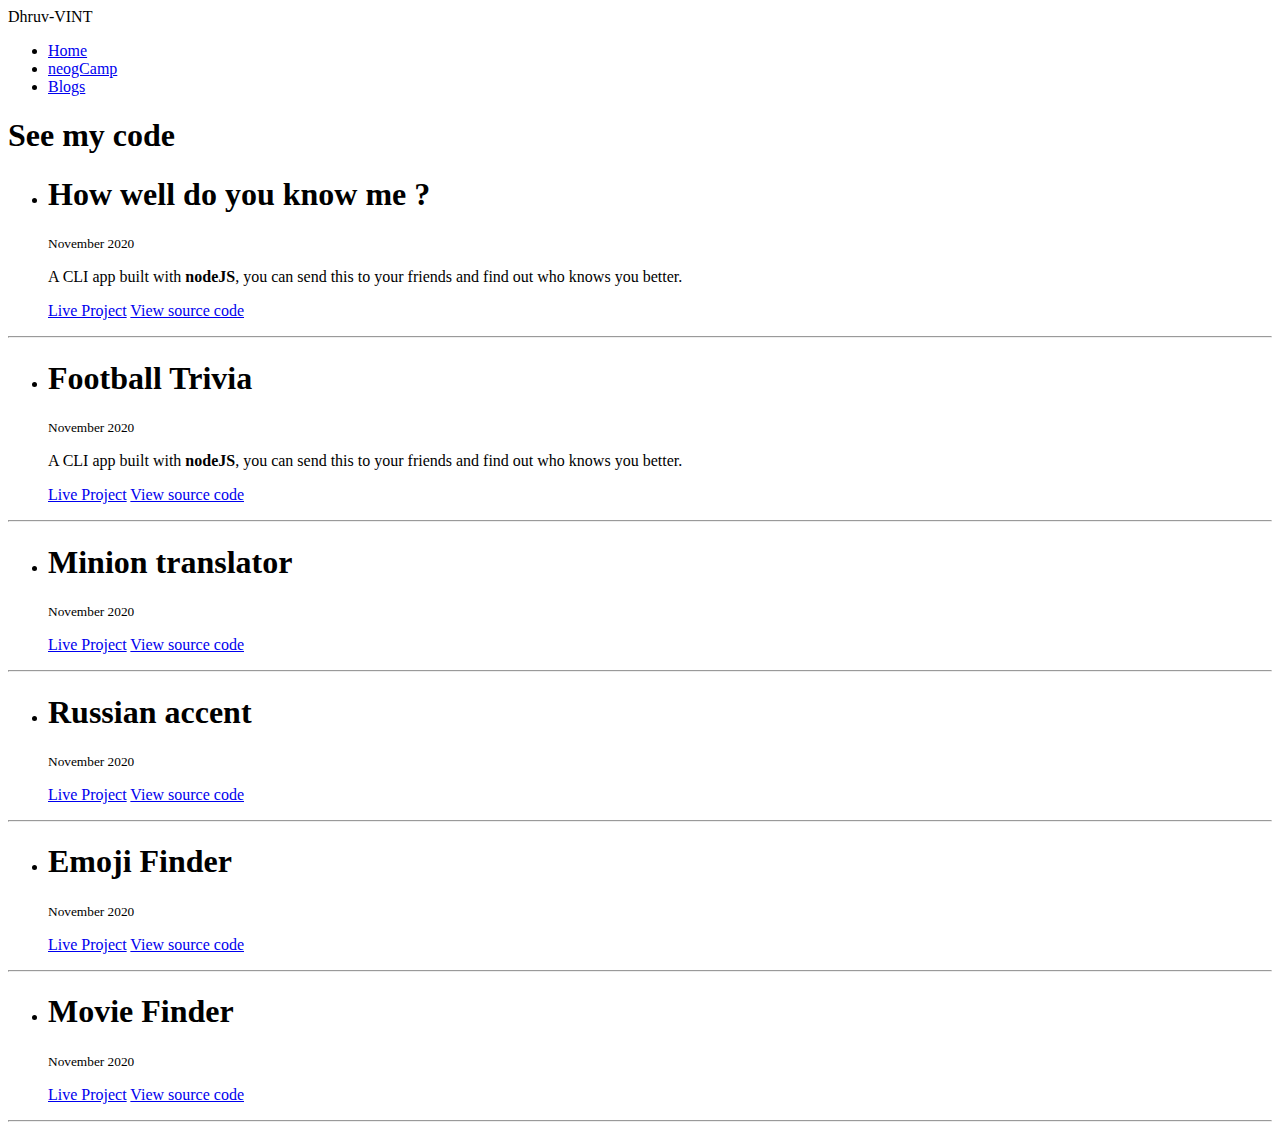
==== Projects.html @ 5ddebf6f "fix" ====
<!DOCTYPE html>
<html lang="en">
<head>
    <meta charset="UTF-8">
    <meta name="viewport" content="width=device-width, initial-scale=1.0">
    <title>Dhruv Rathore | Projects</title>
    <link href="styles.css" rel="stylesheet">

</head>
<body>
    <nav class = "navigation container">
        <div class = "nav-brand">Dhruv-VINT</div>
        <ul class = "list-non-bullet nav-pills">
            <li class = "list-item-inline">
                <a class = "link"href = "\">Home</a>
            </li>
            <li class = "list-item-inline">
                <a class = "link link-active"href = "Projects.html">neogCamp</a>
            </li>
            <li class = "list-item-inline">
                <a class = "link"href = "Blogs.html">Blogs</a>
            </li>
        </ul>
    </nav>

    <header class="hero">
        <h1 class="hero-heading">See my <span class="hero-highlight">code</span></h1>
    </header>

    <ul class="list-non-bullet"reversed>
        <li>
            <div class="container-center">
                <h1>How well do you know me ?</h1>
                <small>November 2020</small>
                <p>A CLI app built with <strong>nodeJS</strong>, you can send this to your friends and find out who knows you better.</p>

                <a class="First-link"href="https://repl.it/@DhruvVINT/Do-you-know-me-QUIZ#index.js">Live Project</a>
                <a class="Second-link"href="https://github.com/Dhruv-VINT/neogcamp/tree/main/Do%20you%20know%20me%20QUIZ">View source code</a>
            </div>
            

        </li>
    </ul>

    <hr>

    <ul class="list-non-bullet"reversed>
        <li>
            <div class="container-center">
                <h1>Football Trivia</h1>
                <small>November 2020</small>
                <p>A CLI app built with <strong>nodeJS</strong>, you can send this to your friends and find out who knows you better.</p>

                <a class="First-link"href="https://repl.it/@DhruvVINT/Football-Trivia#index.js">Live Project</a>
                <a class="Second-link"href="https://github.com/Dhruv-VINT/neogcamp/tree/main/Football%20Trivia">View source code</a>
            </div>
            

        </li>
    </ul>

    <hr>

    <ul class="list-non-bullet"reversed>
        <li>
            <div class="container-center">
                <h1>Minion translator</h1>
                <small>November 2020</small>
                <p><strong></strong></p>
                <a class="First-link"href="https://minion-translator-neogcamp.netlify.app/">Live Project</a>
                <a class="Second-link"href="https://github.com/Dhruv-VINT/Minion-translator">View source code</a>
            </div>
            

        </li>
    </ul>

    <hr>

    <ul class="list-non-bullet"reversed>
        <li>
            <div class="container-center">
                <h1>Russian accent</h1>
                <small>November 2020</small>
                <p><strong></strong></p>
                <a class="First-link"href="https://russian-accent.netlify.app/">Live Project</a>
                <a class="Second-link"href="https://github.com/Dhruv-VINT/Russian-accent">View source code</a>
            </div>
            

        </li>
    </ul>

    <hr>

    <ul class="list-non-bullet"reversed>
        <li>
            <div class="container-center">
                <h1>Emoji Finder</h1>
                <small>November 2020</small>
                <p><strong></strong></p>
                <a class="First-link"href="https://mefew.csb.app/">Live Project</a>
                <a class="Second-link"href="https://github.com/Dhruv-VINT/neogcamp/tree/main/React%20App/Emoji%20app">View source code</a>
            </div>
            

        </li>
    </ul>

    <hr>

    <ul class="list-non-bullet"reversed>
        <li>
            <div class="container-center">
                <h1>Movie Finder</h1>
                <small>November 2020</small>
                <p><strong></strong></p>
                <a class="First-link"href="https://l6osy.csb.app">Live Project</a>
                <a class="Second-link"href="https://github.com/Dhruv-VINT/neogcamp/tree/main/React%20App/Movie%20app">View source code</a>
            </div>
            

        </li>
    </ul>

    <hr>

    
</body>
</html>
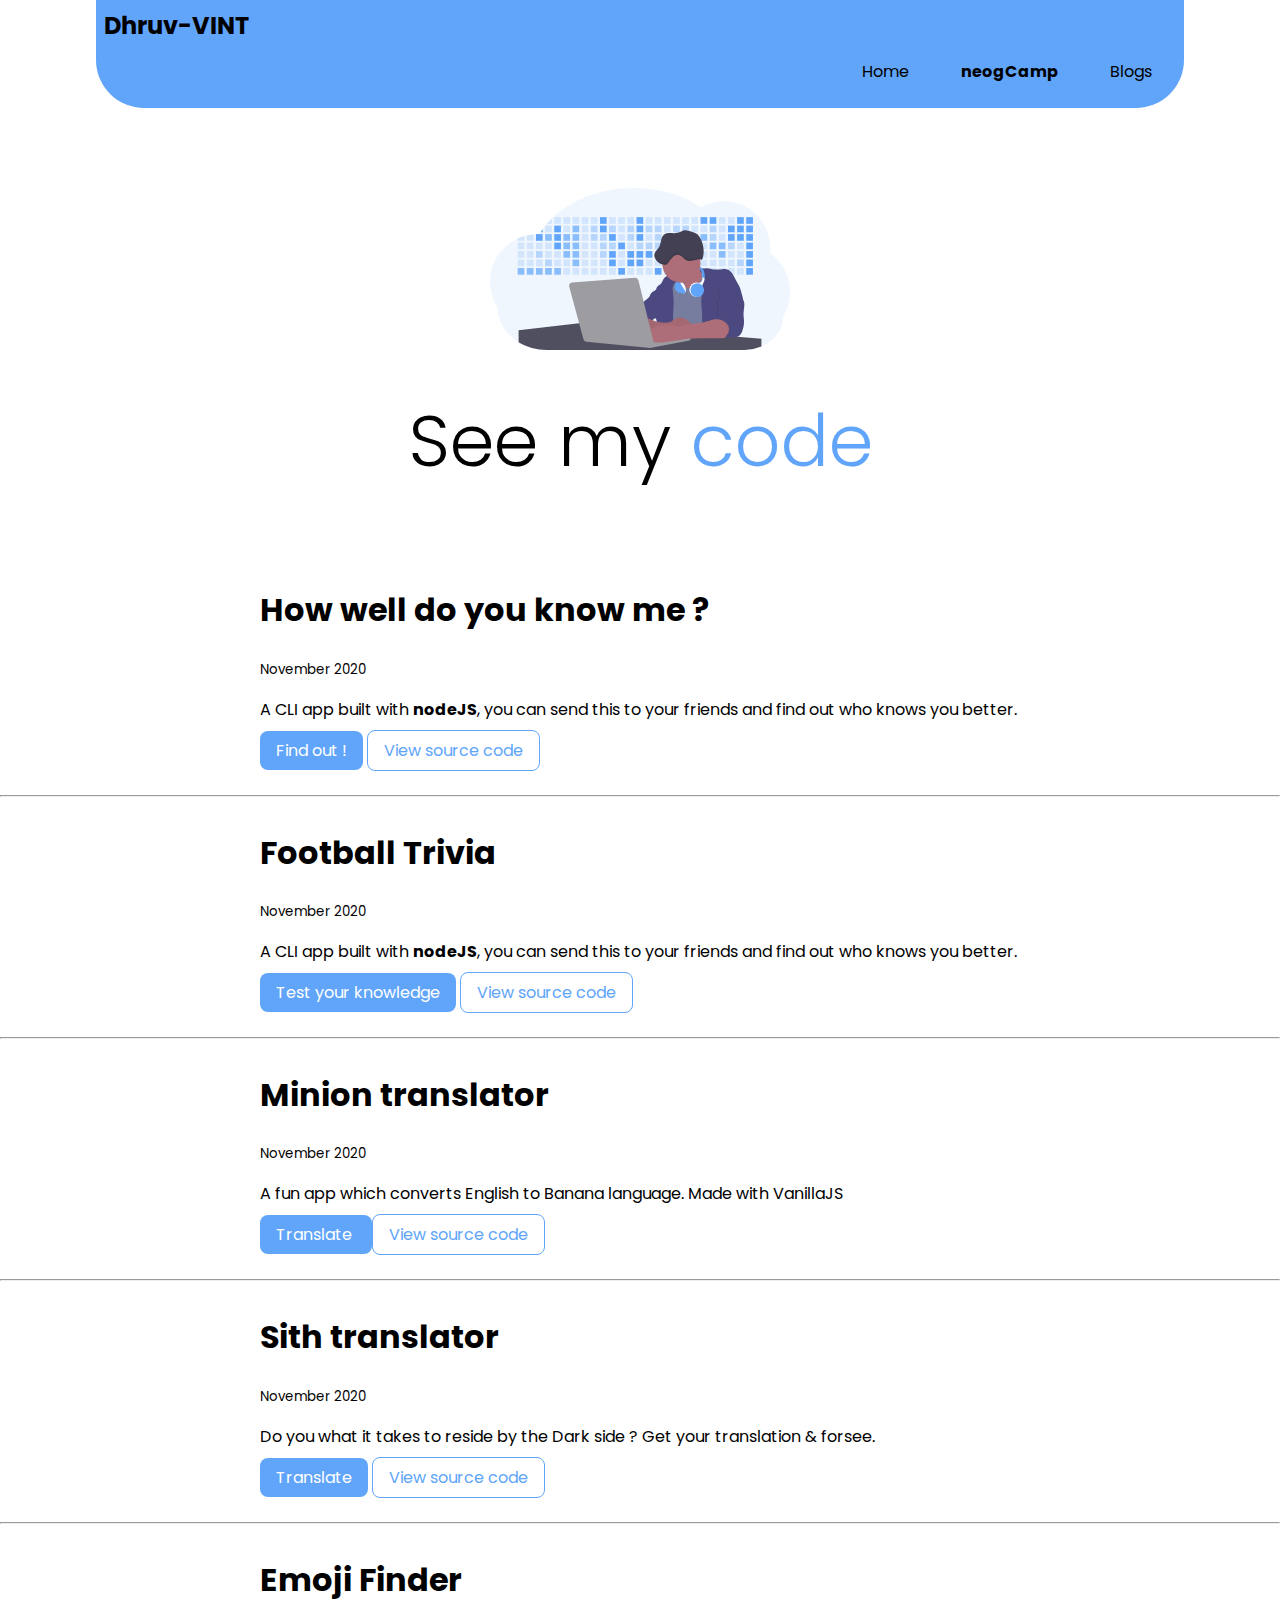
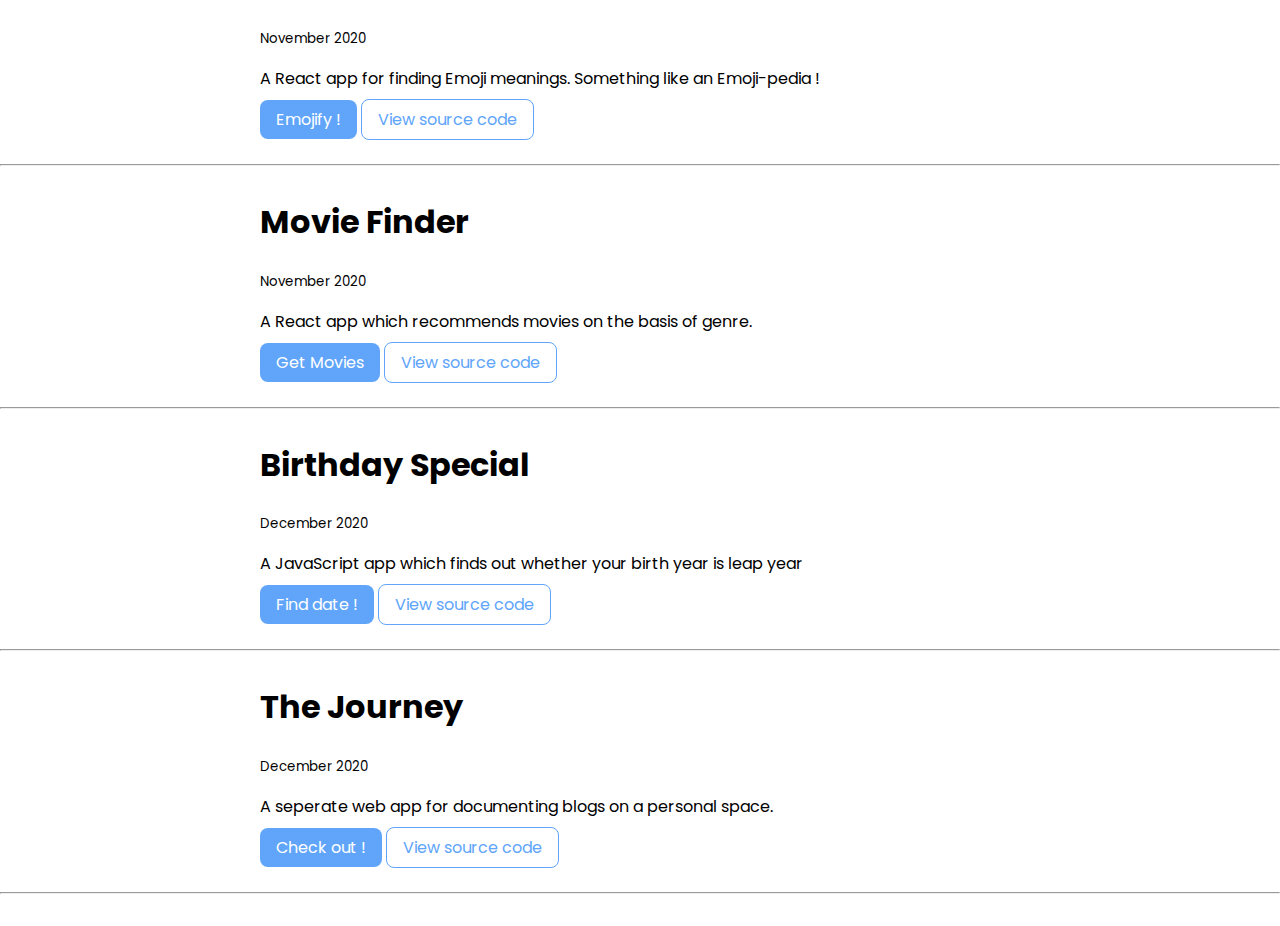
==== commit 746e32ba: "fix" ====
--- a/Projects.html
+++ b/Projects.html
@@ -24,6 +24,7 @@
     </nav>
 
     <header class="hero">
+        <img class="hero-img" src="Images\undraw_developer_activity_bv83.svg">
         <h1 class="hero-heading">See my <span class="hero-highlight">code</span></h1>
     </header>
 
@@ -34,8 +35,8 @@
                 <small>November 2020</small>
                 <p>A CLI app built with <strong>nodeJS</strong>, you can send this to your friends and find out who knows you better.</p>
 
-                <a class="First-link"href="https://repl.it/@DhruvVINT/Do-you-know-me-QUIZ#index.js">Live Project</a>
-                <a class="Second-link"href="https://github.com/Dhruv-VINT/neogcamp/tree/main/Do%20you%20know%20me%20QUIZ">View source code</a>
+                <a class="First-link"href="https://repl.it/@DhruvVINT/Do-you-know-me-QUIZ#index.js">Find out !</a>
+                <a class="Second-link"href="https://github.com/Dhruv-VINT/Do-you-know-me-QUIZ">View source code</a>
             </div>
             
 
@@ -51,8 +52,8 @@
                 <small>November 2020</small>
                 <p>A CLI app built with <strong>nodeJS</strong>, you can send this to your friends and find out who knows you better.</p>
 
-                <a class="First-link"href="https://repl.it/@DhruvVINT/Football-Trivia#index.js">Live Project</a>
-                <a class="Second-link"href="https://github.com/Dhruv-VINT/neogcamp/tree/main/Football%20Trivia">View source code</a>
+                <a class="First-link"href="https://repl.it/@DhruvVINT/Football-Trivia#index.js">Test your knowledge</a>
+                <a class="Second-link"href="https://github.com/Dhruv-VINT/Football-Trivia">View source code</a>
             </div>
             
 
@@ -66,8 +67,8 @@
             <div class="container-center">
                 <h1>Minion translator</h1>
                 <small>November 2020</small>
-                <p><strong></strong></p>
-                <a class="First-link"href="https://minion-translator-neogcamp.netlify.app/">Live Project</a>
+                <p>A fun app which converts English to Banana language. Made with VanillaJS</p>
+                <a class="First-link"href="https://minion-translator-neogcamp.netlify.app/">Translate </a>
                 <a class="Second-link"href="https://github.com/Dhruv-VINT/Minion-translator">View source code</a>
             </div>
             
@@ -80,11 +81,11 @@
     <ul class="list-non-bullet"reversed>
         <li>
             <div class="container-center">
-                <h1>Russian accent</h1>
+                <h1>Sith translator</h1>
                 <small>November 2020</small>
-                <p><strong></strong></p>
-                <a class="First-link"href="https://russian-accent.netlify.app/">Live Project</a>
-                <a class="Second-link"href="https://github.com/Dhruv-VINT/Russian-accent">View source code</a>
+                <p>Do you what it takes to reside by the Dark side ? Get your translation & forsee.</p>
+                <a class="First-link"href="https://sith-translator.netlify.app">Translate</a>
+                <a class="Second-link"href="https://github.com/Dhruv-VINT/Sith-translator">View source code</a>
             </div>
             
 
@@ -98,9 +99,9 @@
             <div class="container-center">
                 <h1>Emoji Finder</h1>
                 <small>November 2020</small>
-                <p><strong></strong></p>
-                <a class="First-link"href="https://mefew.csb.app/">Live Project</a>
-                <a class="Second-link"href="https://github.com/Dhruv-VINT/neogcamp/tree/main/React%20App/Emoji%20app">View source code</a>
+                <p>A React app for finding Emoji meanings. Something like an Emoji-pedia !</p>
+                <a class="First-link"href="https://mefew.csb.app/">Emojify !</a>
+                <a class="Second-link"href="https://github.com/Dhruv-VINT/Emoji-finder">View source code</a>
             </div>
             
 
@@ -114,9 +115,41 @@
             <div class="container-center">
                 <h1>Movie Finder</h1>
                 <small>November 2020</small>
-                <p><strong></strong></p>
-                <a class="First-link"href="https://l6osy.csb.app">Live Project</a>
-                <a class="Second-link"href="https://github.com/Dhruv-VINT/neogcamp/tree/main/React%20App/Movie%20app">View source code</a>
+                <p>A React app which recommends movies on the basis of genre.</p>
+                <a class="First-link"href="https://l6osy.csb.app">Get Movies</a>
+                <a class="Second-link"href="https://github.com/Dhruv-VINT/Movie-Finder">View source code</a>
+            </div>
+            
+
+        </li>
+    </ul>
+
+    <hr>
+
+    <ul class="list-non-bullet"reversed>
+        <li>
+            <div class="container-center">
+                <h1>Birthday Special</h1>
+                <small>December 2020</small>
+                <p>A JavaScript app which finds out whether your birth year is leap year</p>
+                <a class="First-link"href="https://nifty-cray-1c7167.netlify.app/">Find date !</a>
+                <a class="Second-link"href="https://github.com/Dhruv-VINT/Leap-year-ngc">View source code</a>
+            </div>
+            
+
+        </li>
+    </ul>
+
+    <hr>
+
+    <ul class="list-non-bullet"reversed>
+        <li>
+            <div class="container-center">
+                <h1>The Journey</h1>
+                <small>December 2020</small>
+                <p>A seperate web app for documenting blogs on a personal space.</p>
+                <a class="First-link"href="https://the-journey-bydhruv.netlify.app/index.html">Check out !</a>
+                <a class="Second-link"href="https://github.com/Dhruv-VINT/The-Journey">View source code</a>
             </div>
             
 
--- a/styles.css
+++ b/styles.css
@@ -0,0 +1,188 @@
+@import url('https://fonts.googleapis.com/css2?family=Montserrat:wght@400;700&family=Poppins:wght@200;300&display=swap');
+
+:root {
+    --primary-color: #60A5FA;
+    --dark-grey : #6B7280; 
+    --off-white : #E5E7EB;
+}
+
+body {
+    font-family: 'Montserrat', sans-serif;
+    font-family: 'Poppins', sans-serif;
+    margin:0px;
+}
+
+
+hr{
+    margin: 2rem 0rem;
+}
+.line{
+    width:3rem;
+
+}
+
+
+/*** Spaces ***/
+
+.margin-md{
+    margin: 2rem;
+}
+     
+/*** Container ***/
+
+.container-fluid {
+    padding-left: 3rem;
+    padding-right: 1rem;
+    /*or we can use padding : 3rem 1rem */
+}
+.container-center {
+    /* padding-top: 8rem; */
+    max-width: 800px;
+    margin : auto;
+}
+
+/*** Links ***/
+
+.link {
+    text-decoration: none;
+    padding: 0.5rem 1rem;  /* top = bottom, left = right
+    ie., 0.5rem = top = bottm && 1rem = left = right*/
+
+}
+.First-link {
+    text-decoration: none;
+    padding: 0.5rem 1rem;
+    background-color: var(--primary-color);
+    border-radius: 0.5rem;
+    color: white
+}
+.Second-link{
+    text-decoration: none;
+    padding: 0.5rem 1rem;
+    color: var(--primary-color);
+    border-radius: 0.5rem;
+    border: 1px solid var(--primary-color);
+}
+
+
+/*** Lists ***/
+
+.list-non-bullet{
+    list-style: none;
+}
+
+.list-item-inline{
+    display: inline;
+    padding: 0rem 0.5rem;
+}
+
+/*** navigation ***/
+
+.navigation{
+    
+    background-color: var(--primary-color);
+    color: black;
+    margin-left: 6rem;
+    margin-right: 6rem;
+    padding: 0.5rem 0.5rem;
+    border-bottom-left-radius: 3rem;
+    border-bottom-right-radius: 3rem;
+}
+
+.navigation .nav-pills{
+    text-align: right;
+}
+
+.navigation .nav-brand{
+    font-weight: bold;
+    font-size: 1.5rem;
+}
+
+.navigation .link{  /*inside navigation if there is a link class, then*/
+    color: black;
+}
+
+.navigation .link-active {
+    font-weight: bold;
+}
+
+/*** Header ***/
+
+.hero{
+    padding: 2rem;
+    padding-top: 5rem;
+    text-align: center;
+}
+
+.hero .hero-img{
+    
+    max-width: 300px;
+    display: block;
+    margin: auto;
+    
+
+}
+
+.hero .hero-heading{
+    font-size: 4.5rem;
+    font-weight: 300;
+    line-height: 1.2;
+    text-align: center;
+    /* padding-top: 1rem; */
+    /* padding-bottom: 10rem; */
+
+}
+.hero .hero-heading .hero-highlight{
+    color: var(--primary-color);
+}
+
+/*** Section ***/
+
+.section{
+    /* padding-top: 4rem; */
+    margin-left: 8rem;
+    margin-right: 8rem;
+    padding : 2rem;
+    text-align: center;
+}
+
+.section h1{    /*inside section if there is a heading, it should go to center*/
+    text-align: center;
+}
+
+.off-white{
+    padding: 2rem 0;
+    border-radius: 2rem;
+    text-align: center;
+    /* padding-top: 1rem; */
+    background-color: var(--off-white);
+}
+
+/*** Footer ***/
+
+.footer{
+    margin-top: 5rem;
+    background-color: var(--primary-color);
+    padding: 2rem 1rem;
+    text-align: center;
+    color: black;
+    margin-left: 15rem;
+    margin-right: 15rem;
+    padding: 4rem 4rem;
+    border-top-left-radius: 3rem;
+    border-top-right-radius: 3rem;
+}
+
+.footer .link{    /*links inside footer should be white*/
+    color: black;
+
+}
+
+.footer .footer-header{
+    font-weight: bold;
+    font-size: large;
+}
+
+.footer ul{
+    padding-inline-start: 0px;
+}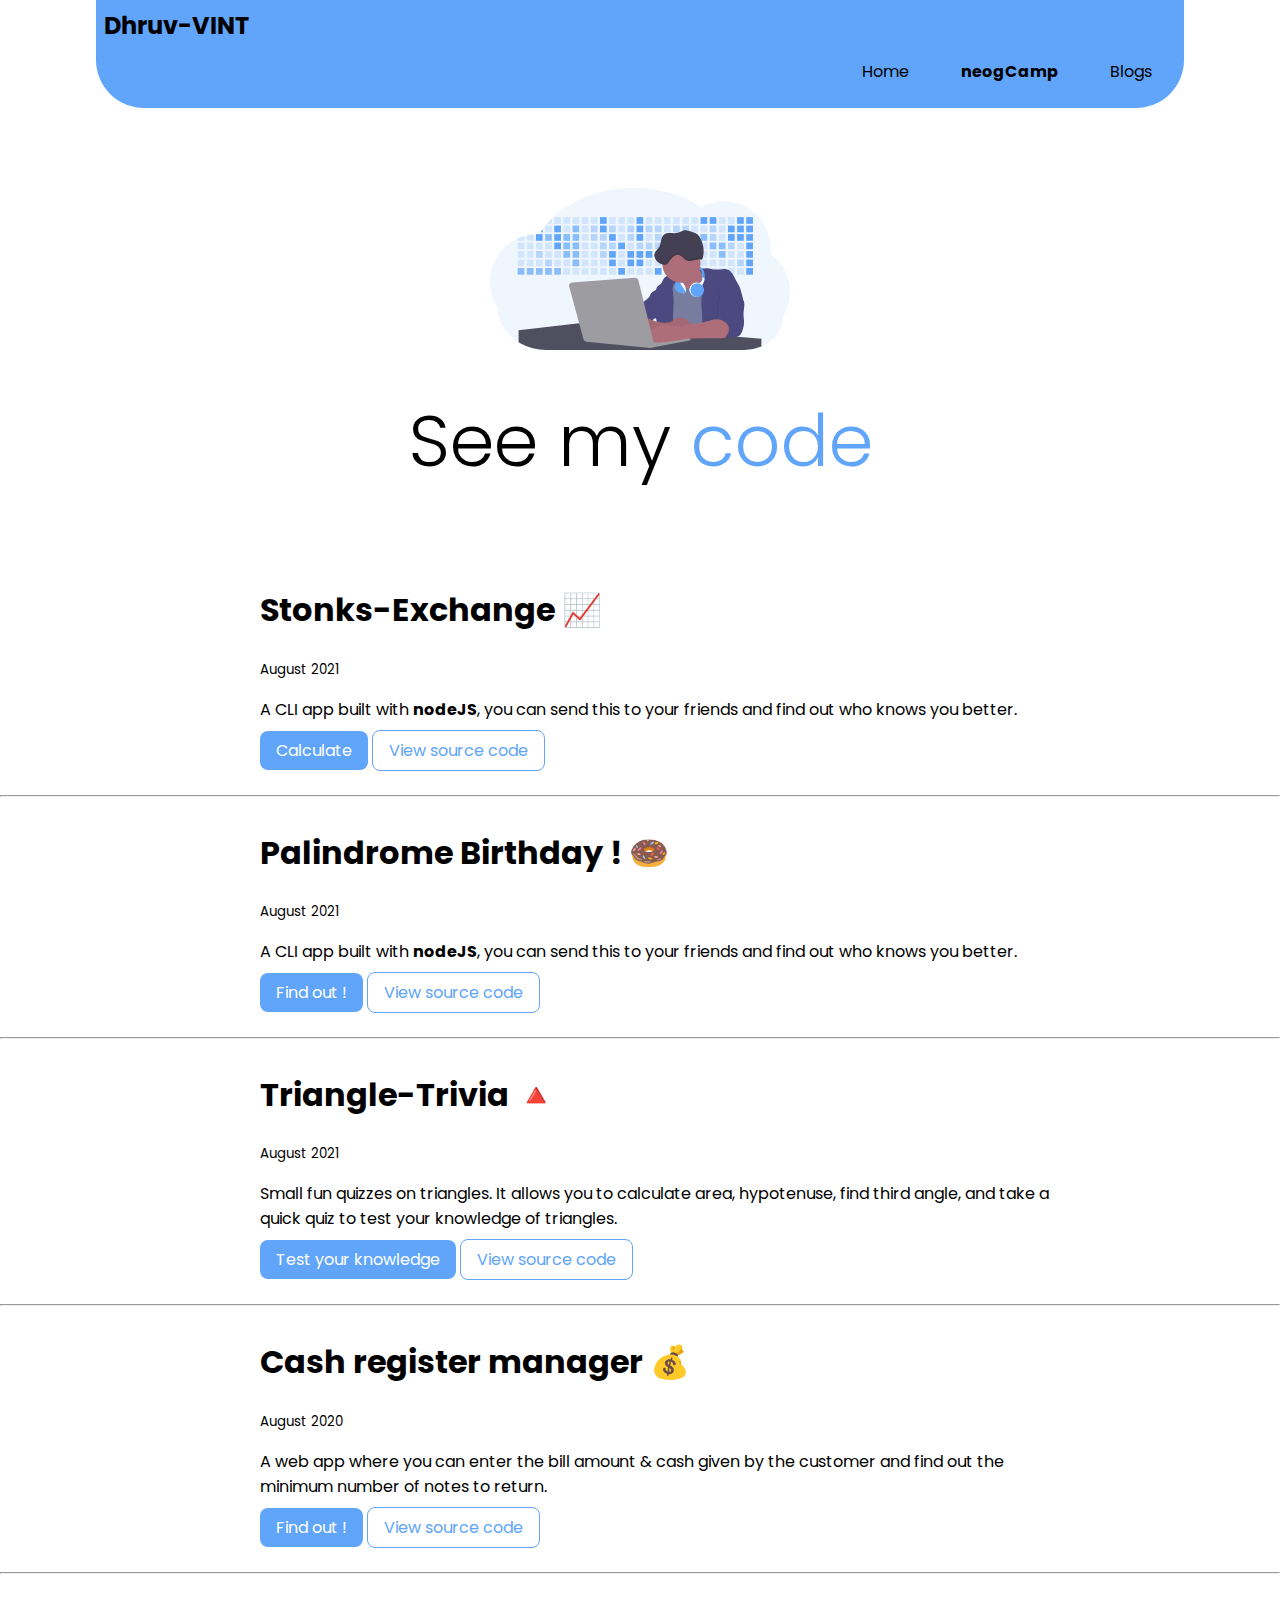
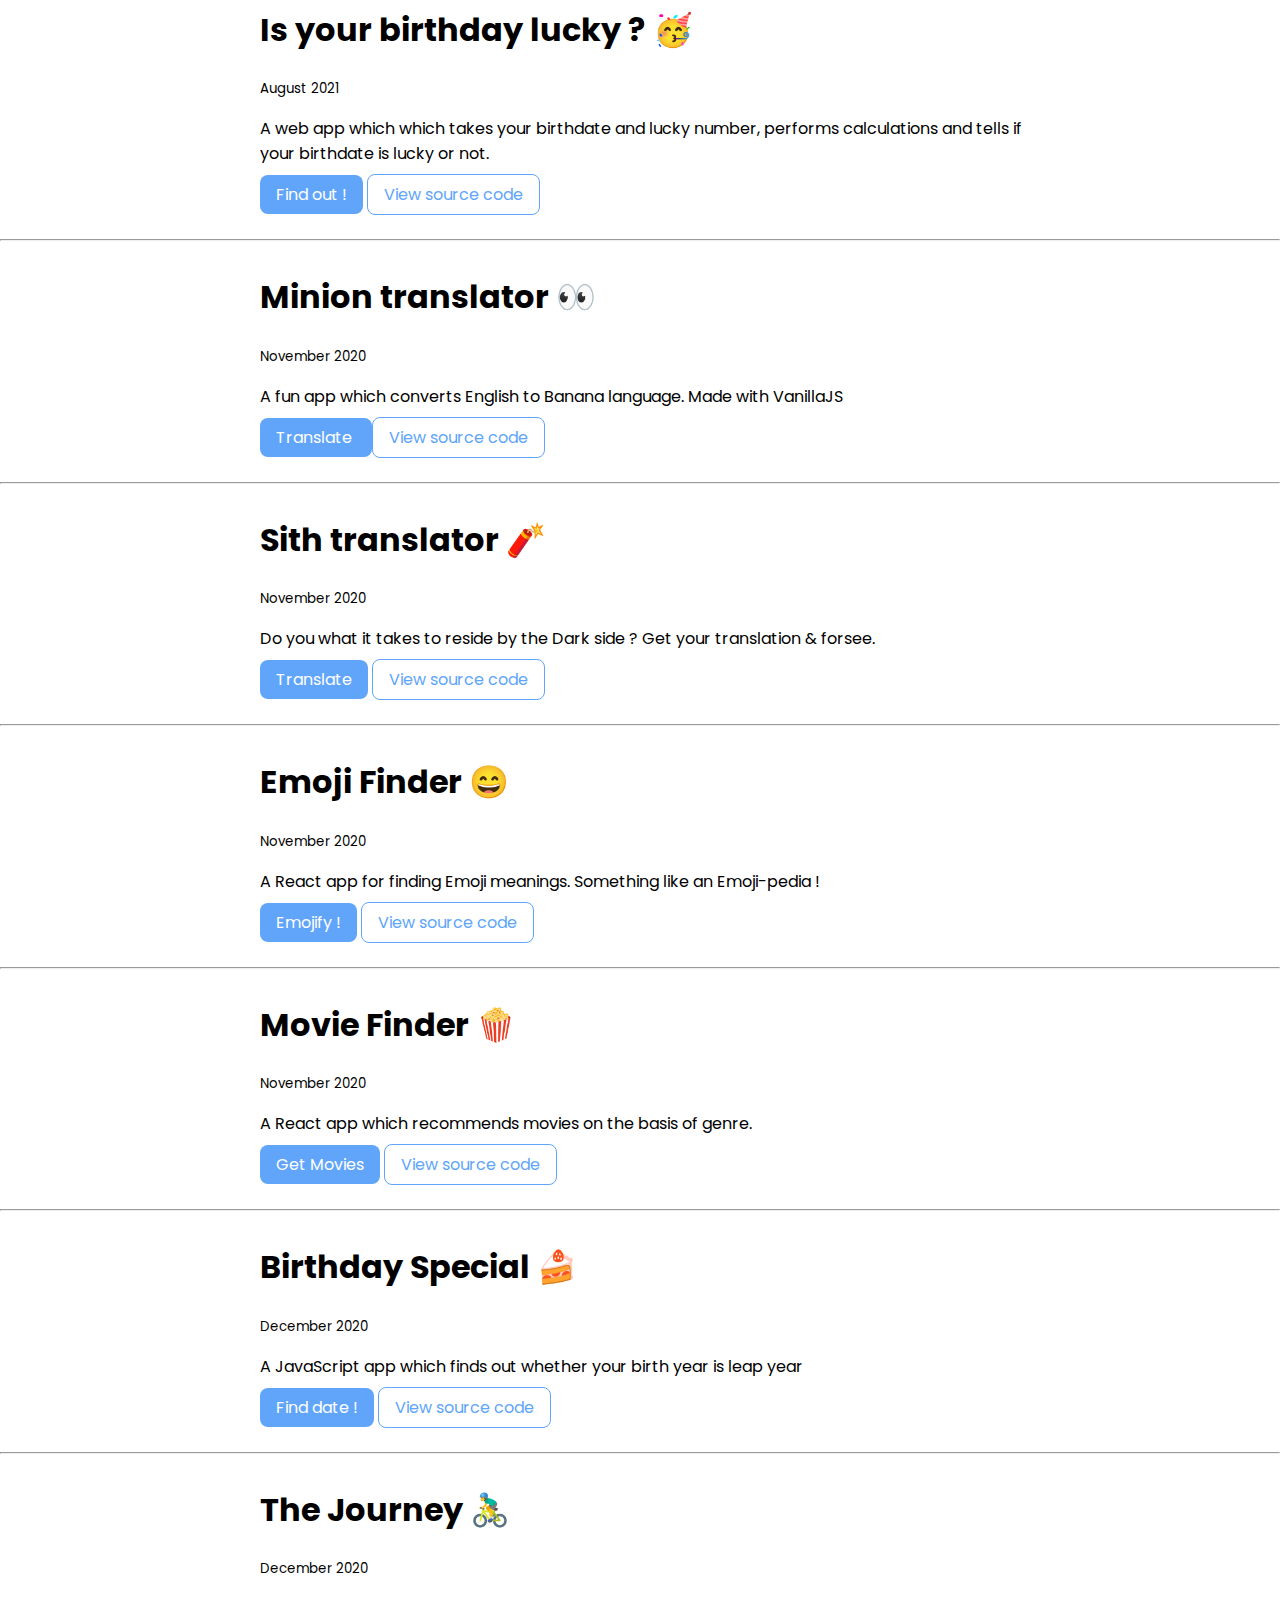
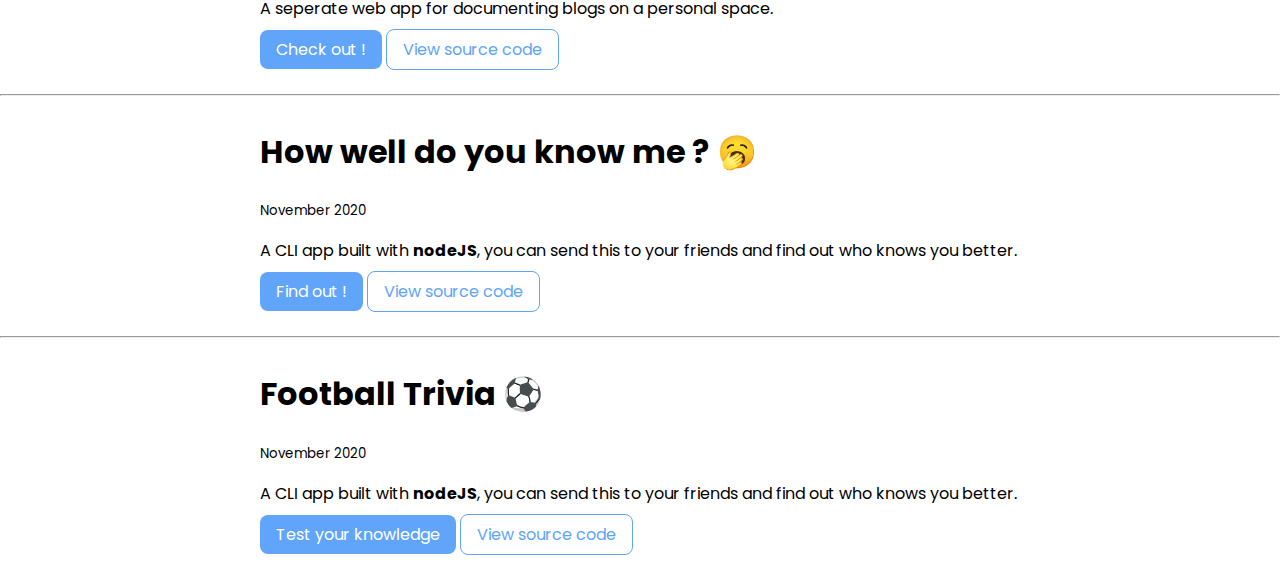
==== commit d3690753: "Update Projects.html" ====
--- a/Projects.html
+++ b/Projects.html
@@ -31,41 +31,94 @@
     <ul class="list-non-bullet"reversed>
         <li>
             <div class="container-center">
-                <h1>How well do you know me ?</h1>
-                <small>November 2020</small>
-                <p>A CLI app built with <strong>nodeJS</strong>, you can send this to your friends and find out who knows you better.</p>
-
-                <a class="First-link"href="https://repl.it/@DhruvVINT/Do-you-know-me-QUIZ#index.js">Find out !</a>
-                <a class="Second-link"href="https://github.com/Dhruv-VINT/Do-you-know-me-QUIZ">View source code</a>
-            </div>
-            
-
-        </li>
-    </ul>
-
-    <hr>
-
-    <ul class="list-non-bullet"reversed>
-        <li>
-            <div class="container-center">
-                <h1>Football Trivia</h1>
-                <small>November 2020</small>
-                <p>A CLI app built with <strong>nodeJS</strong>, you can send this to your friends and find out who knows you better.</p>
-
-                <a class="First-link"href="https://repl.it/@DhruvVINT/Football-Trivia#index.js">Test your knowledge</a>
-                <a class="Second-link"href="https://github.com/Dhruv-VINT/Football-Trivia">View source code</a>
-            </div>
-            
-
-        </li>
-    </ul>
-
-    <hr>
-
-    <ul class="list-non-bullet"reversed>
-        <li>
-            <div class="container-center">
-                <h1>Minion translator</h1>
+                <h1>Stonks-Exchange 📈</h1>
+                <small>August 2021</small>
+                <p>A CLI app built with <strong>nodeJS</strong>, you can send this to your friends and find out who knows you better.</p>
+
+                <a class="First-link"href="https://stonks-exchange-lvl1.netlify.app">Calculate</a>
+                <a class="Second-link"href="https://github.com/Dhruv-VINT/Stonks-Exchange">View source code</a>
+            </div>
+            
+
+        </li>
+    </ul>
+
+    <hr>
+    
+    <ul class="list-non-bullet"reversed>
+        <li>
+            <div class="container-center">
+                <h1>Palindrome Birthday ! 🍩</h1>
+                <small>August 2021</small>
+                <p>A CLI app built with <strong>nodeJS</strong>, you can send this to your friends and find out who knows you better.</p>
+
+                <a class="First-link"href="https://palindrome-birthdaylvl0.netlify.app">Find out !</a>
+                <a class="Second-link"href="https://github.com/Dhruv-VINT/Palindrome-Birthday">View source code</a>
+            </div>
+            
+
+        </li>
+    </ul>
+
+    <hr>
+
+    <ul class="list-non-bullet"reversed>
+        <li>
+            <div class="container-center">
+                <h1>Triangle-Trivia 🔺</h1>
+                <small>August 2021</small>
+                <p>Small fun quizzes on triangles. It allows you to calculate area, hypotenuse, find third angle, and take a quick quiz to test your knowledge of triangles.</p>
+
+                <a class="First-link"href="https://triangle-trivia-app.netlify.app/">Test your knowledge</a>
+                <a class="Second-link"href="https://github.com/Dhruv-VINT/Triangle-Trivia">View source code</a>
+            </div>
+            
+
+        </li>
+    </ul>
+
+    <hr>
+
+    <ul class="list-non-bullet"reversed>
+        <li>
+            <div class="container-center">
+                <h1>Cash register manager 💰</h1>
+                <small>August 2020</small>
+                <p>A web app where you can enter the bill amount & cash given by the customer and
+                    find out the minimum number of notes to return.</p>
+
+                <a class="First-link"href="https://cash-register-manager1.netlify.app">Find out !</a>
+                <a class="Second-link"href="https://github.com/Dhruv-VINT/Cash-manager-register">View source code</a>
+            </div>
+            
+
+        </li>
+    </ul>
+
+    <hr>
+
+    <ul class="list-non-bullet"reversed>
+        <li>
+            <div class="container-center">
+                <h1>Is your birthday lucky ? 🥳</h1>
+                <small>August 2021</small>
+                
+                <p>A web app which which takes your birthdate and lucky number, performs calculations and tells if your birthdate is lucky or not.</p>
+
+                <a class="First-link"href="https://lucky-birthday-app1.netlify.app">Find out !</a>
+                <a class="Second-link"href="https://github.com/Dhruv-VINT/Is-your-Birthday-lucky">View source code</a>
+            </div>
+            
+
+        </li>
+    </ul>
+
+    <hr>
+    
+    <ul class="list-non-bullet"reversed>
+        <li>
+            <div class="container-center">
+                <h1>Minion translator 👀</h1>
                 <small>November 2020</small>
                 <p>A fun app which converts English to Banana language. Made with VanillaJS</p>
                 <a class="First-link"href="https://minion-translator-neogcamp.netlify.app/">Translate </a>
@@ -81,7 +134,7 @@
     <ul class="list-non-bullet"reversed>
         <li>
             <div class="container-center">
-                <h1>Sith translator</h1>
+                <h1>Sith translator 🧨</h1>
                 <small>November 2020</small>
                 <p>Do you what it takes to reside by the Dark side ? Get your translation & forsee.</p>
                 <a class="First-link"href="https://sith-translator.netlify.app">Translate</a>
@@ -97,7 +150,7 @@
     <ul class="list-non-bullet"reversed>
         <li>
             <div class="container-center">
-                <h1>Emoji Finder</h1>
+                <h1>Emoji Finder 😄</h1>
                 <small>November 2020</small>
                 <p>A React app for finding Emoji meanings. Something like an Emoji-pedia !</p>
                 <a class="First-link"href="https://mefew.csb.app/">Emojify !</a>
@@ -113,7 +166,7 @@
     <ul class="list-non-bullet"reversed>
         <li>
             <div class="container-center">
-                <h1>Movie Finder</h1>
+                <h1>Movie Finder 🍿</h1>
                 <small>November 2020</small>
                 <p>A React app which recommends movies on the basis of genre.</p>
                 <a class="First-link"href="https://l6osy.csb.app">Get Movies</a>
@@ -129,7 +182,7 @@
     <ul class="list-non-bullet"reversed>
         <li>
             <div class="container-center">
-                <h1>Birthday Special</h1>
+                <h1>Birthday Special 🍰</h1>
                 <small>December 2020</small>
                 <p>A JavaScript app which finds out whether your birth year is leap year</p>
                 <a class="First-link"href="https://nifty-cray-1c7167.netlify.app/">Find date !</a>
@@ -145,7 +198,7 @@
     <ul class="list-non-bullet"reversed>
         <li>
             <div class="container-center">
-                <h1>The Journey</h1>
+                <h1>The Journey 🚴‍♂️</h1>
                 <small>December 2020</small>
                 <p>A seperate web app for documenting blogs on a personal space.</p>
                 <a class="First-link"href="https://the-journey-bydhruv.netlify.app/index.html">Check out !</a>
@@ -158,6 +211,38 @@
 
     <hr>
 
+    <ul class="list-non-bullet"reversed>
+        <li>
+            <div class="container-center">
+                <h1>How well do you know me ? 🥱</h1>
+                <small>November 2020</small>
+                <p>A CLI app built with <strong>nodeJS</strong>, you can send this to your friends and find out who knows you better.</p>
+
+                <a class="First-link"href="https://repl.it/@DhruvVINT/Do-you-know-me-QUIZ#index.js">Find out !</a>
+                <a class="Second-link"href="https://github.com/Dhruv-VINT/Do-you-know-me-QUIZ">View source code</a>
+            </div>
+            
+
+        </li>
+    </ul>
+
+    <hr>
+
+    <ul class="list-non-bullet"reversed>
+        <li>
+            <div class="container-center">
+                <h1>Football Trivia ⚽</h1>
+                <small>November 2020</small>
+                <p>A CLI app built with <strong>nodeJS</strong>, you can send this to your friends and find out who knows you better.</p>
+
+                <a class="First-link"href="https://repl.it/@DhruvVINT/Football-Trivia#index.js">Test your knowledge</a>
+                <a class="Second-link"href="https://github.com/Dhruv-VINT/Football-Trivia">View source code</a>
+            </div>
+            
+
+        </li>
+    </ul>
+
     
 </body>
 </html>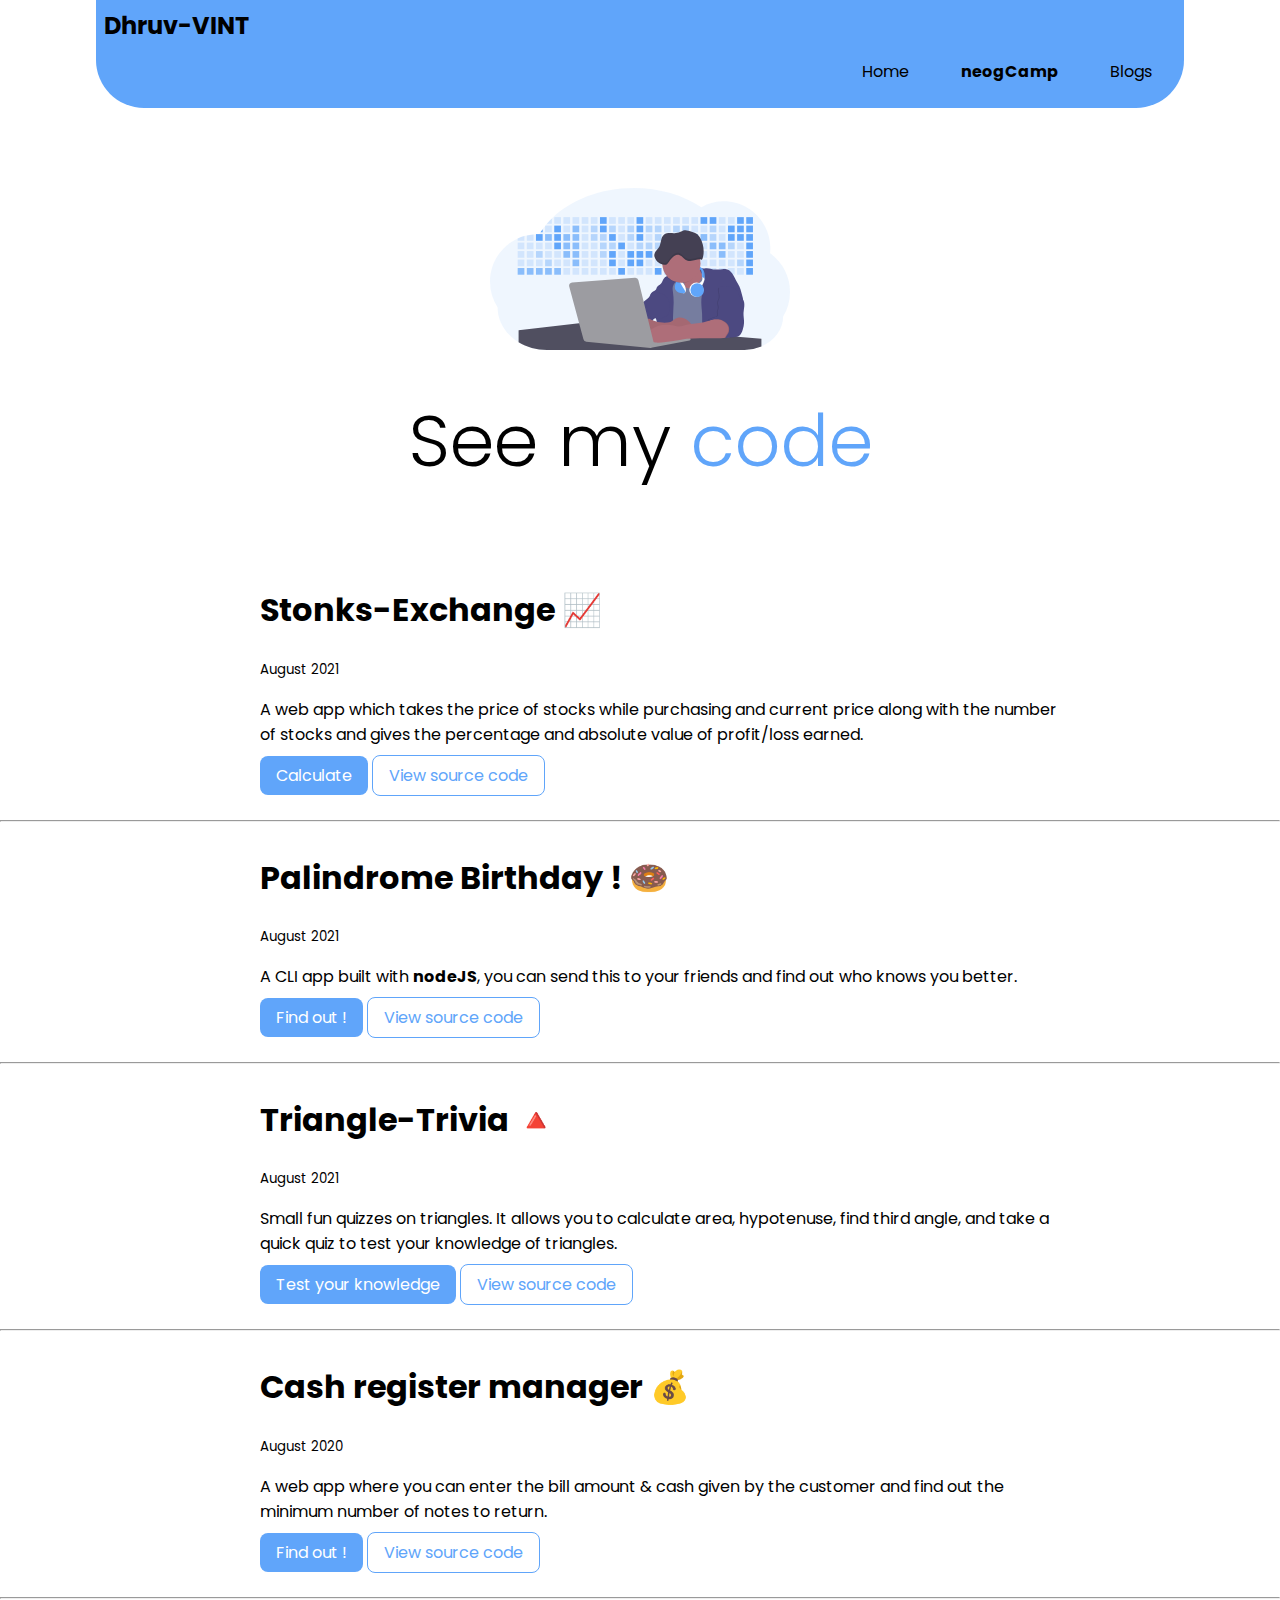
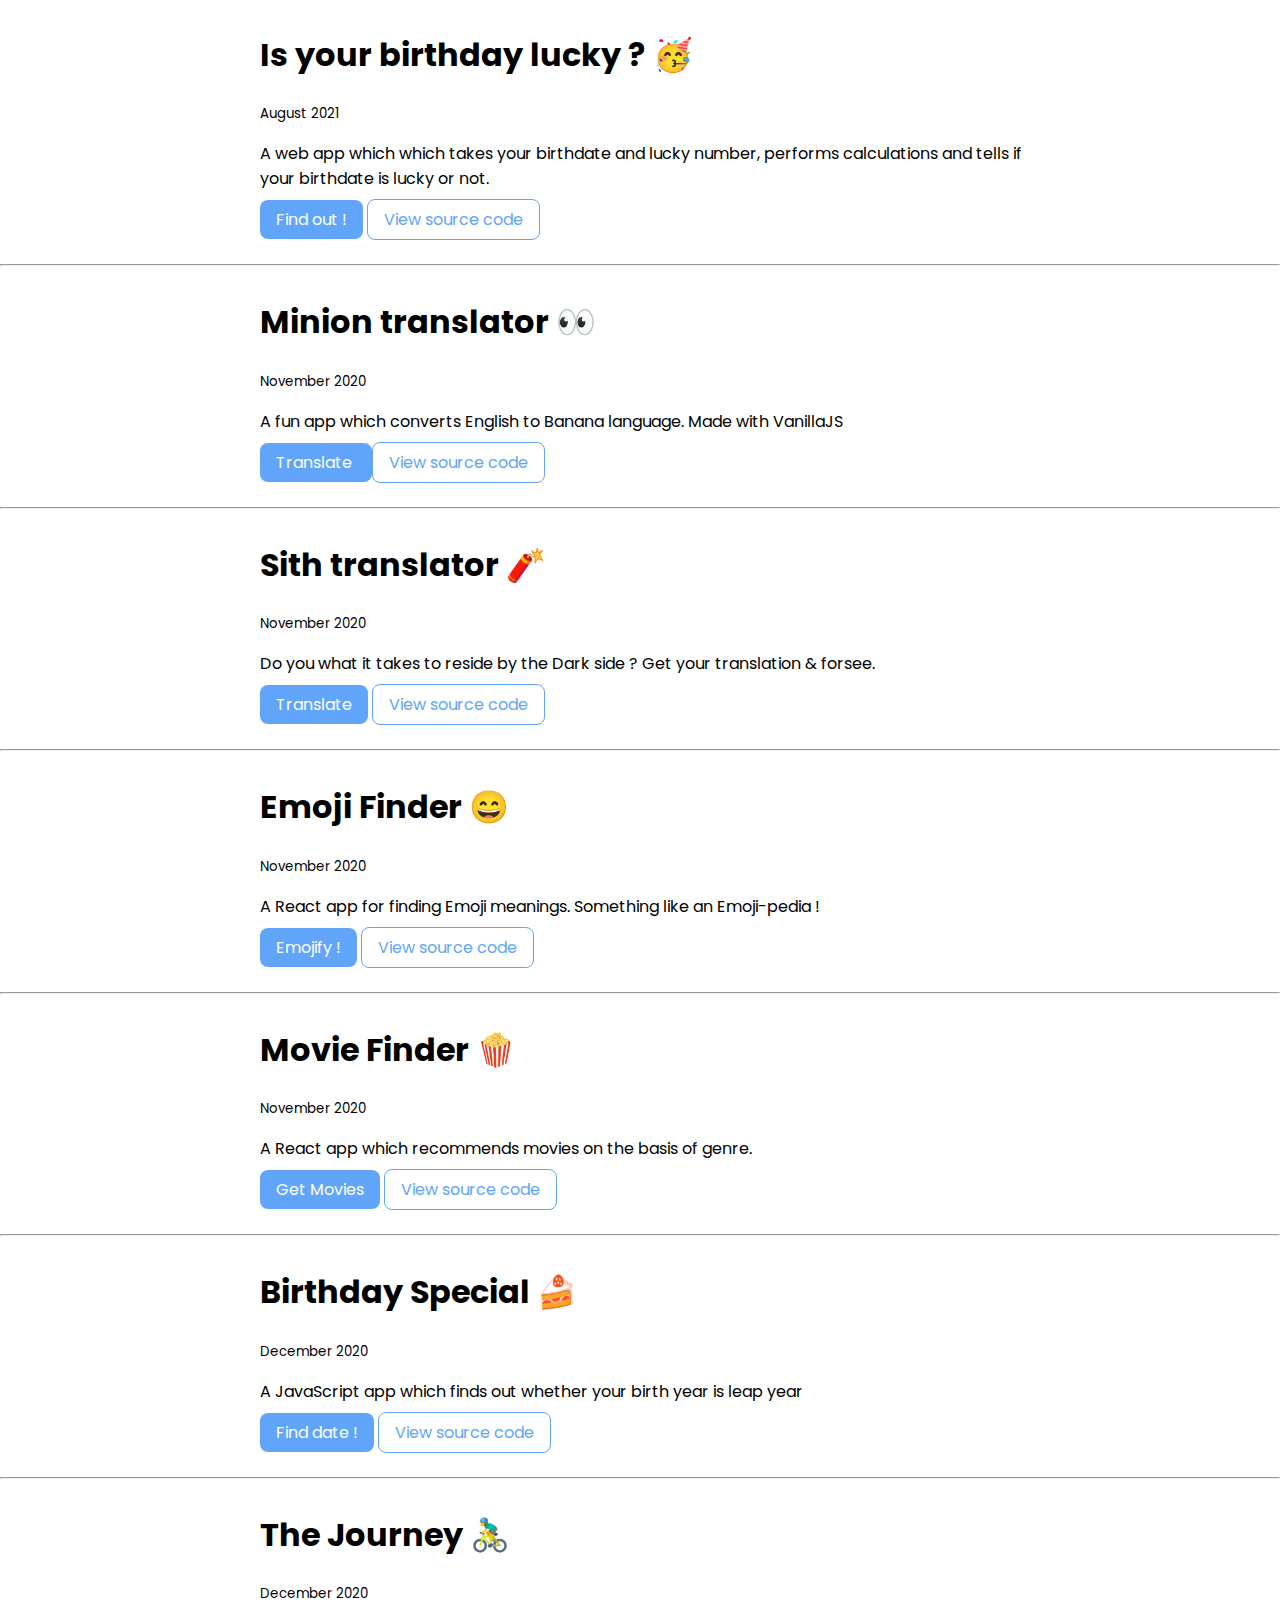
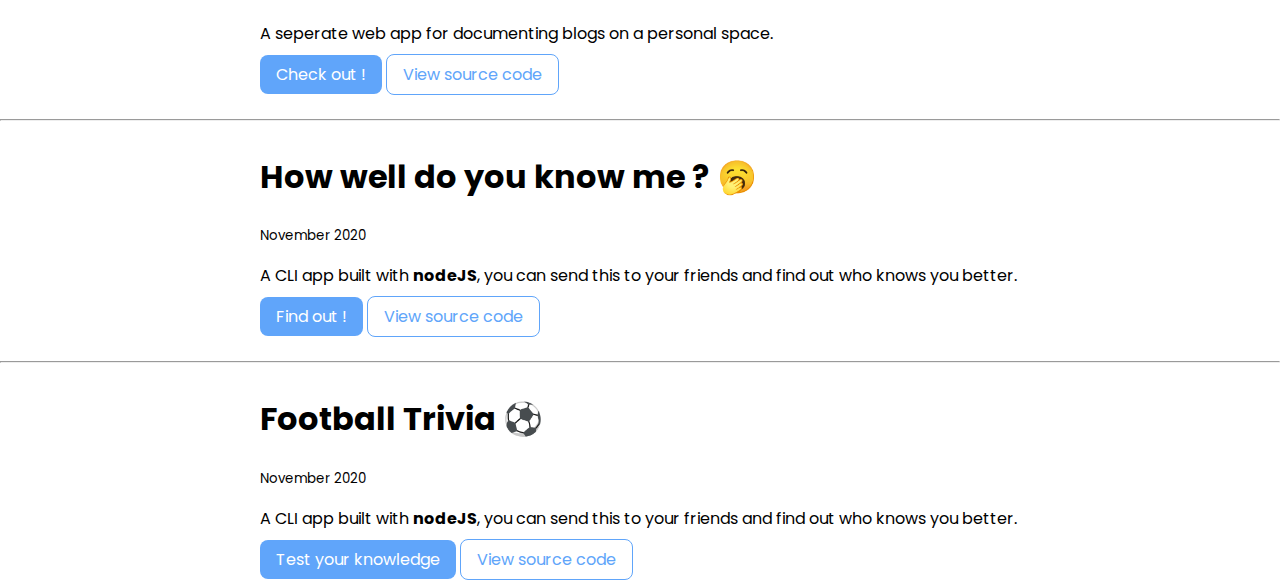
==== commit 20a89cf8: "fix" ====
--- a/Projects.html
+++ b/Projects.html
@@ -33,7 +33,8 @@
             <div class="container-center">
                 <h1>Stonks-Exchange 📈</h1>
                 <small>August 2021</small>
-                <p>A CLI app built with <strong>nodeJS</strong>, you can send this to your friends and find out who knows you better.</p>
+                <p>A web app which takes the price of stocks while purchasing and current price along with the number of stocks and gives the percentage and absolute value of profit/loss earned.
+                </p>
 
                 <a class="First-link"href="https://stonks-exchange-lvl1.netlify.app">Calculate</a>
                 <a class="Second-link"href="https://github.com/Dhruv-VINT/Stonks-Exchange">View source code</a>
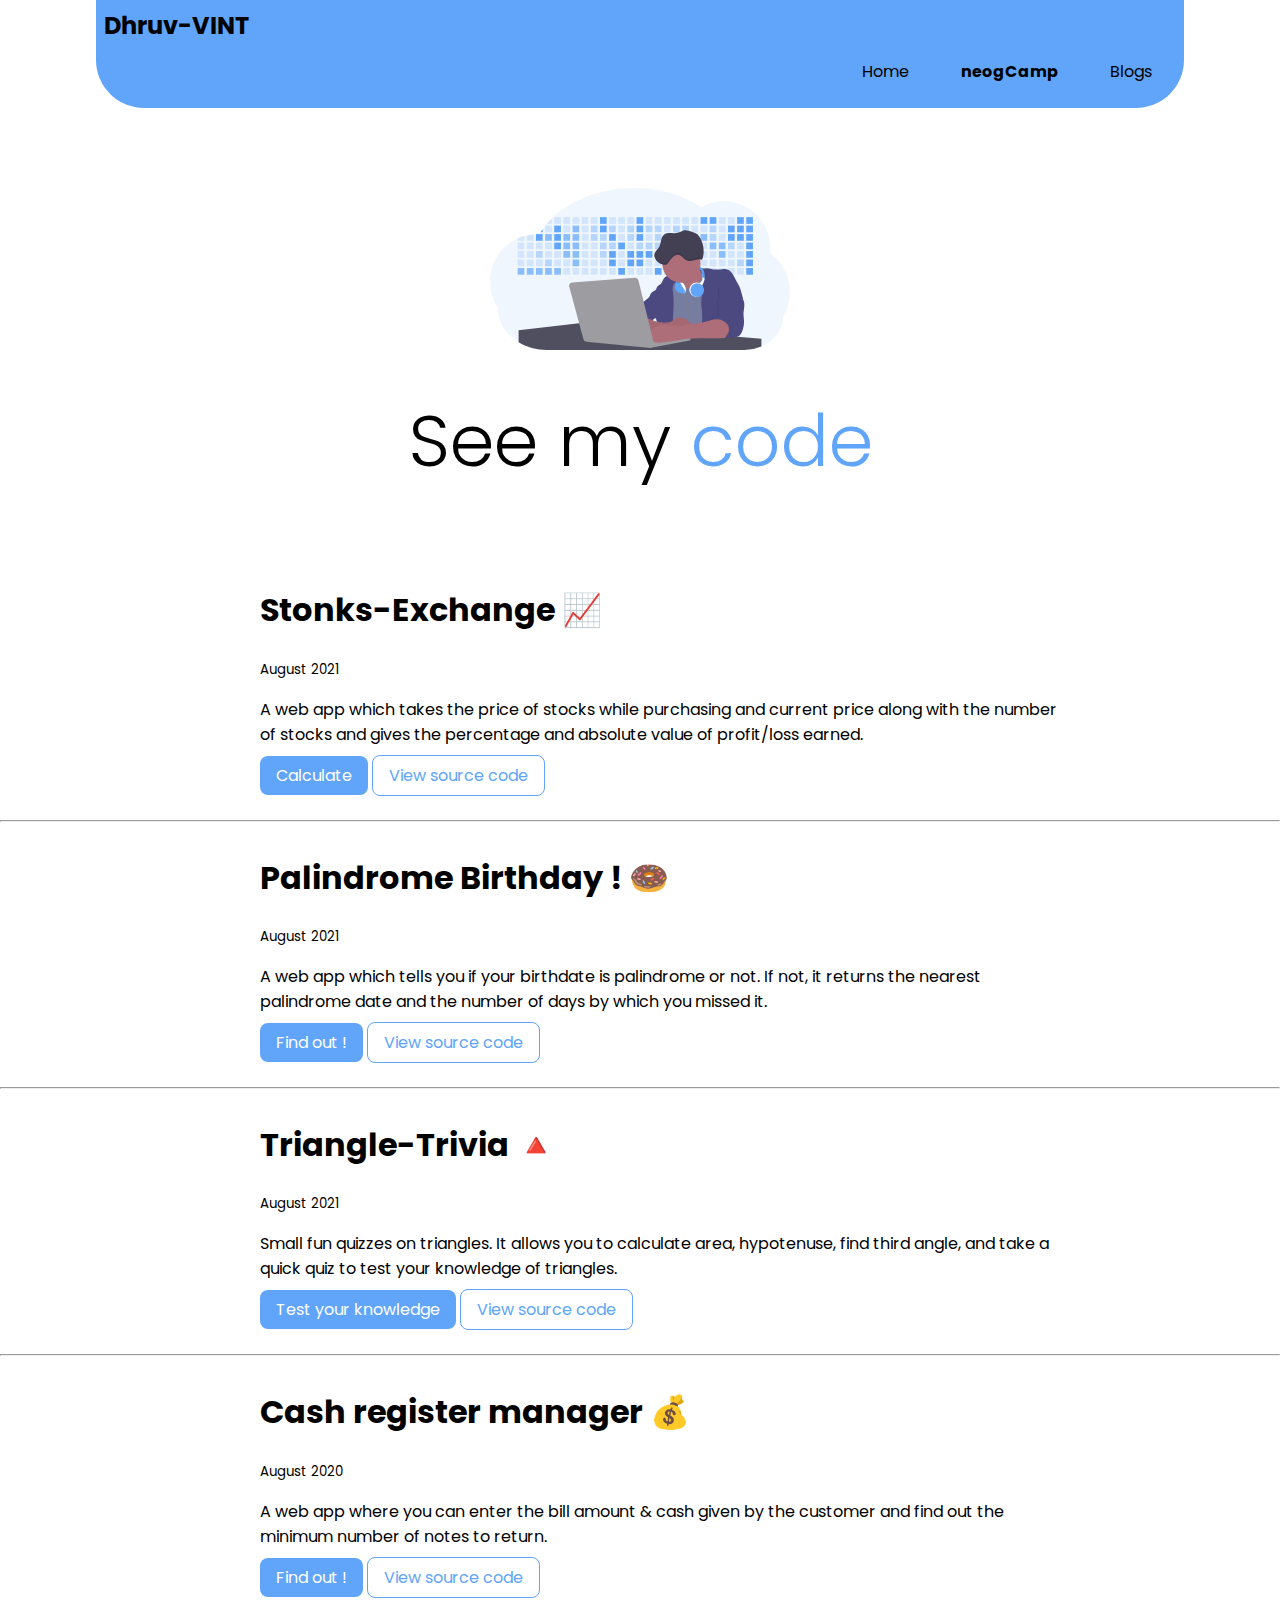
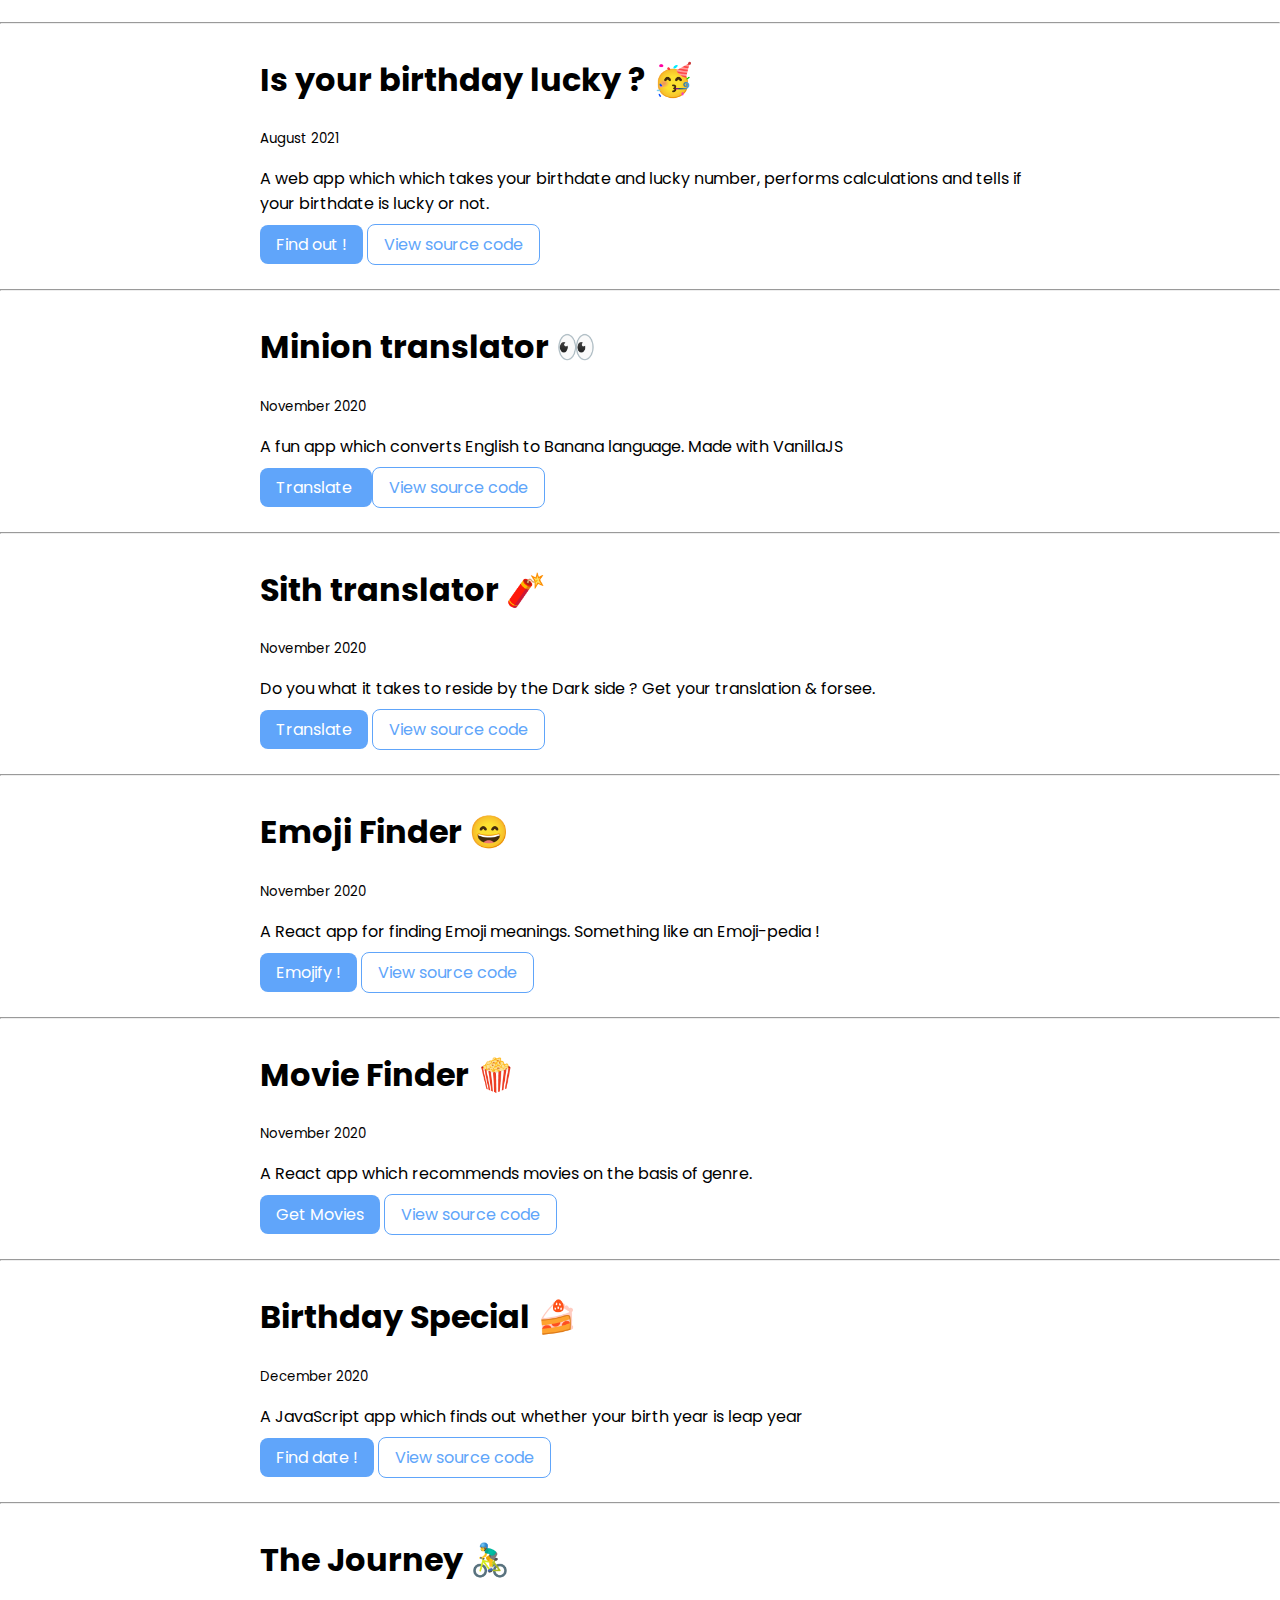
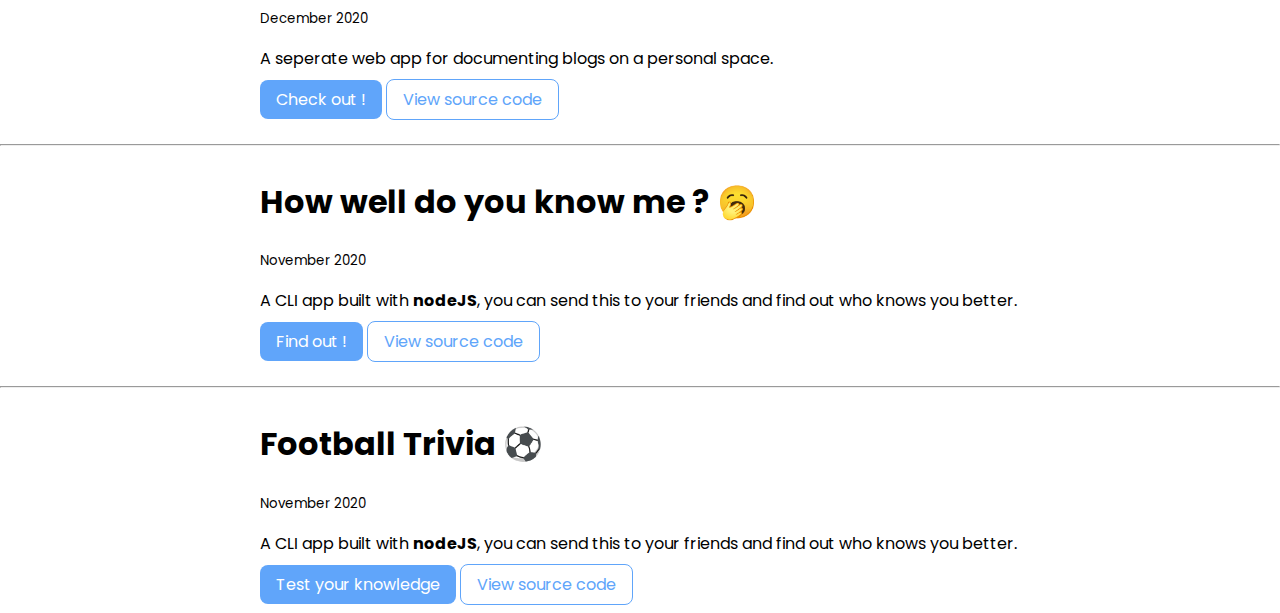
==== commit 98e80d45: "Update Projects.html" ====
--- a/Projects.html
+++ b/Projects.html
@@ -51,7 +51,7 @@
             <div class="container-center">
                 <h1>Palindrome Birthday ! 🍩</h1>
                 <small>August 2021</small>
-                <p>A CLI app built with <strong>nodeJS</strong>, you can send this to your friends and find out who knows you better.</p>
+                <p>A web app which tells you if your birthdate is palindrome or not. If not, it returns the nearest palindrome date and the number of days by which you missed it.</p>
 
                 <a class="First-link"href="https://palindrome-birthdaylvl0.netlify.app">Find out !</a>
                 <a class="Second-link"href="https://github.com/Dhruv-VINT/Palindrome-Birthday">View source code</a>
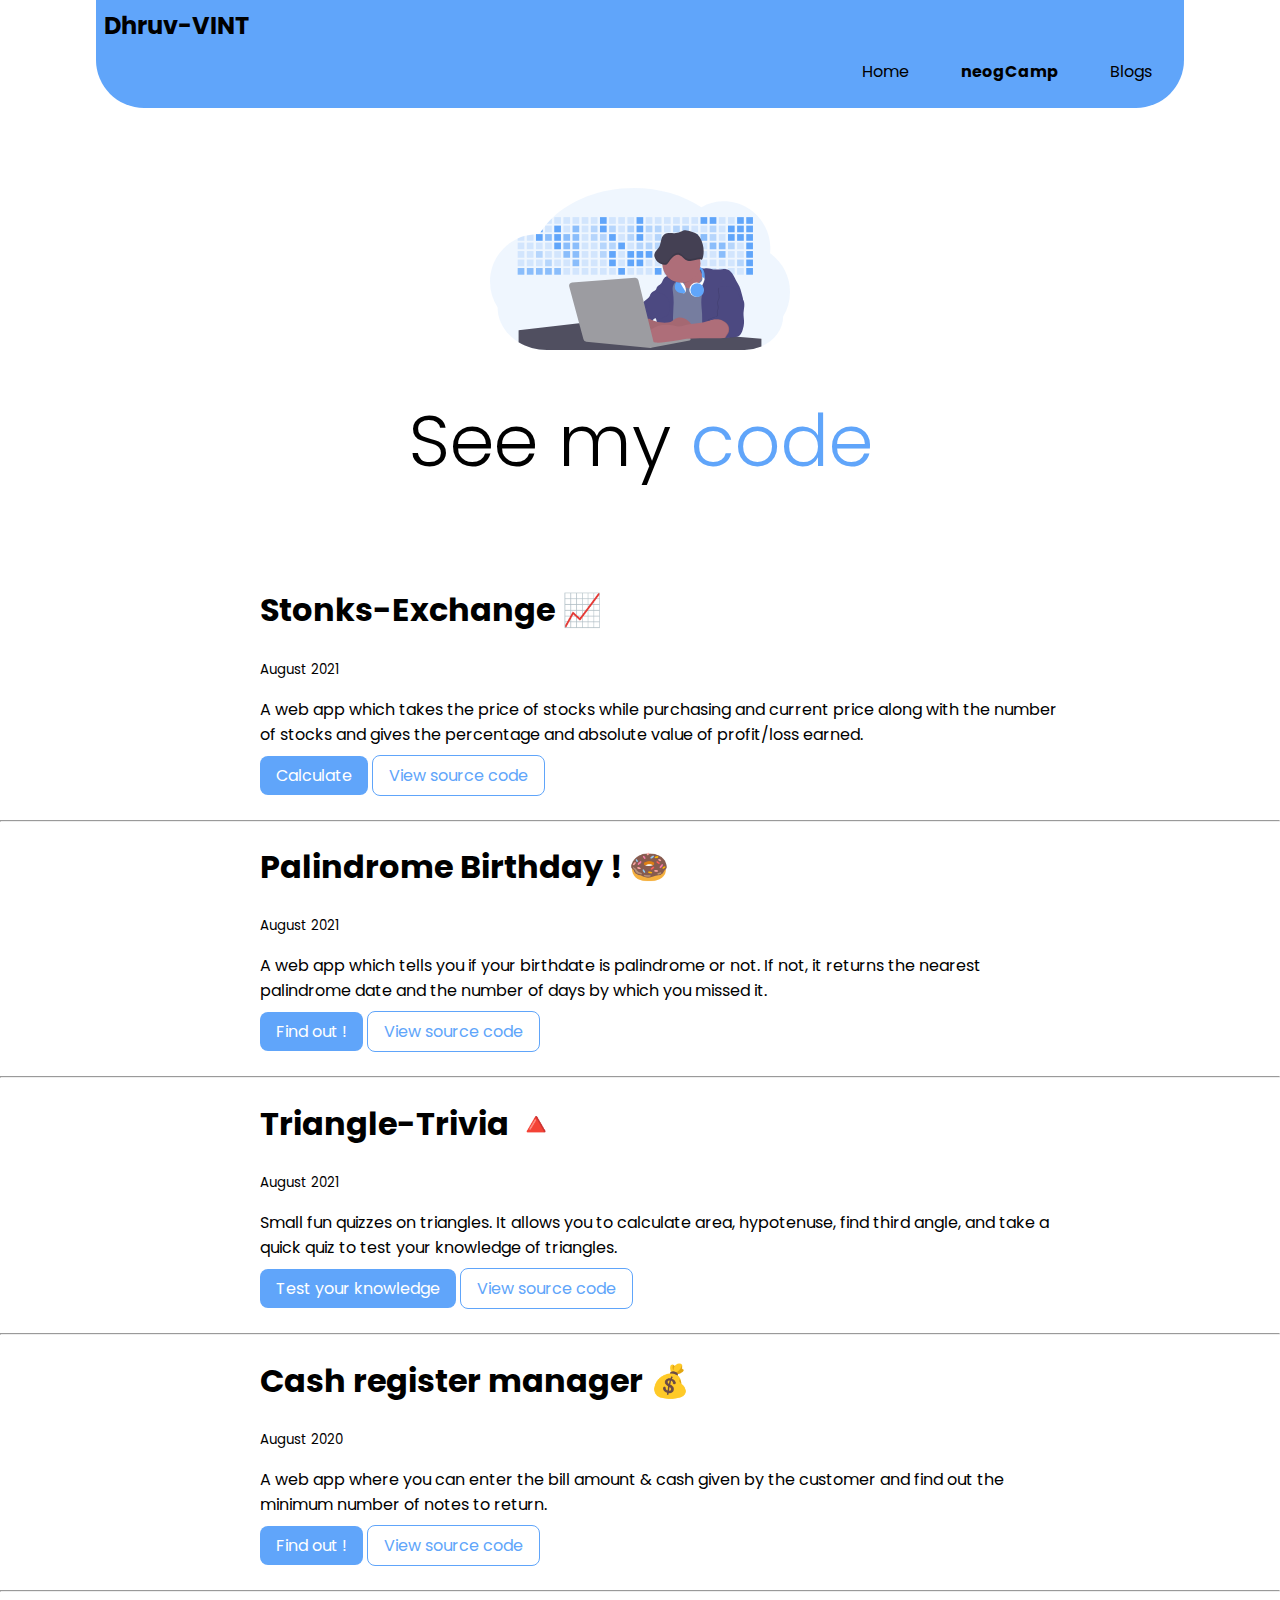
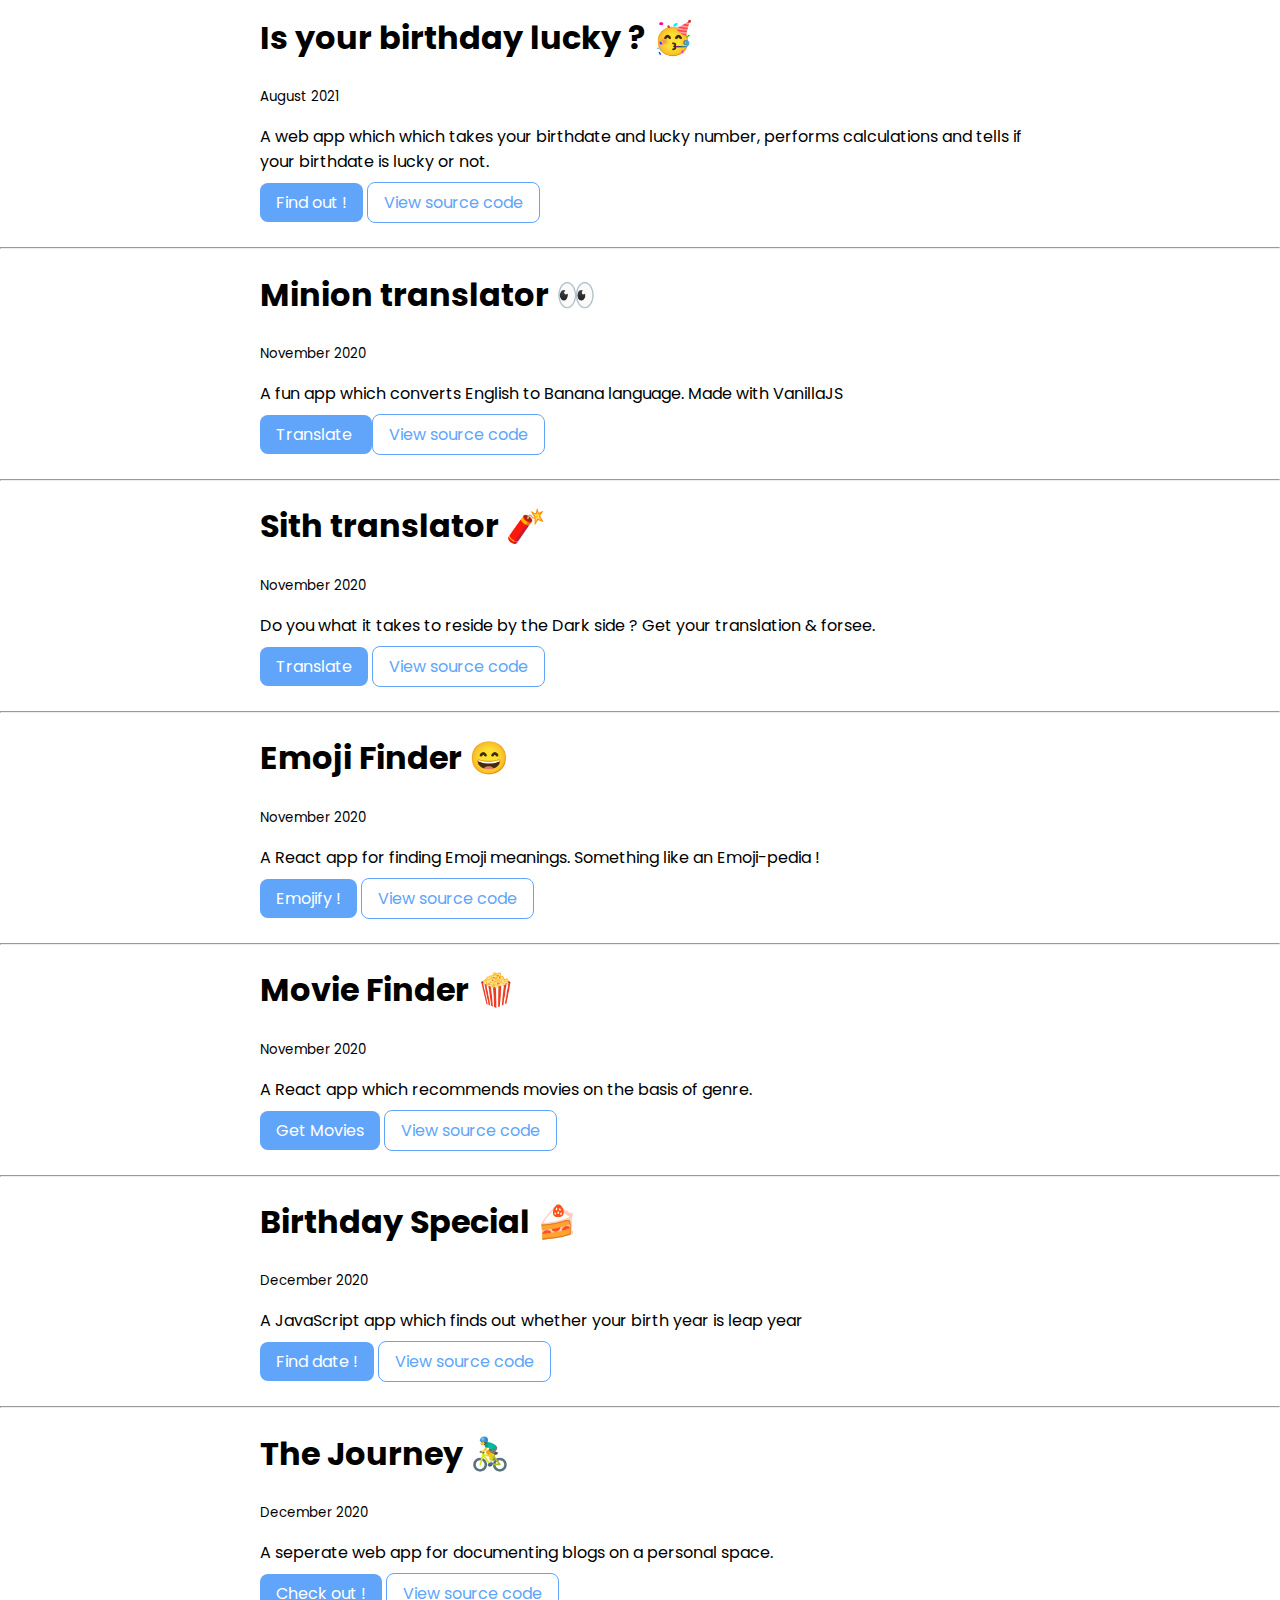
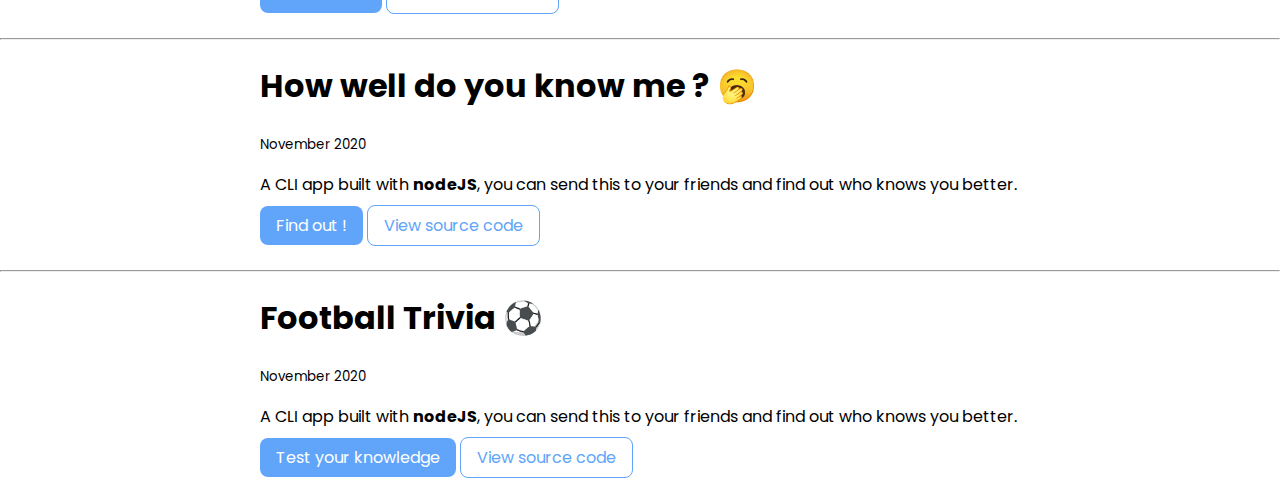
==== commit 1766d3dd: "link-fix" ====
--- a/Projects.html
+++ b/Projects.html
@@ -154,7 +154,7 @@
                 <h1>Emoji Finder 😄</h1>
                 <small>November 2020</small>
                 <p>A React app for finding Emoji meanings. Something like an Emoji-pedia !</p>
-                <a class="First-link"href="https://mefew.csb.app/">Emojify !</a>
+                <a class="First-link"href="https://2hhwn.csb.app">Emojify !</a>
                 <a class="Second-link"href="https://github.com/Dhruv-VINT/Emoji-finder">View source code</a>
             </div>
             
--- a/styles.css
+++ b/styles.css
@@ -15,6 +15,8 @@
 
 hr{
     margin: 2rem 0rem;
+    margin:auto;
+    margin-top: 2rem;
 }
 .line{
     width:3rem;
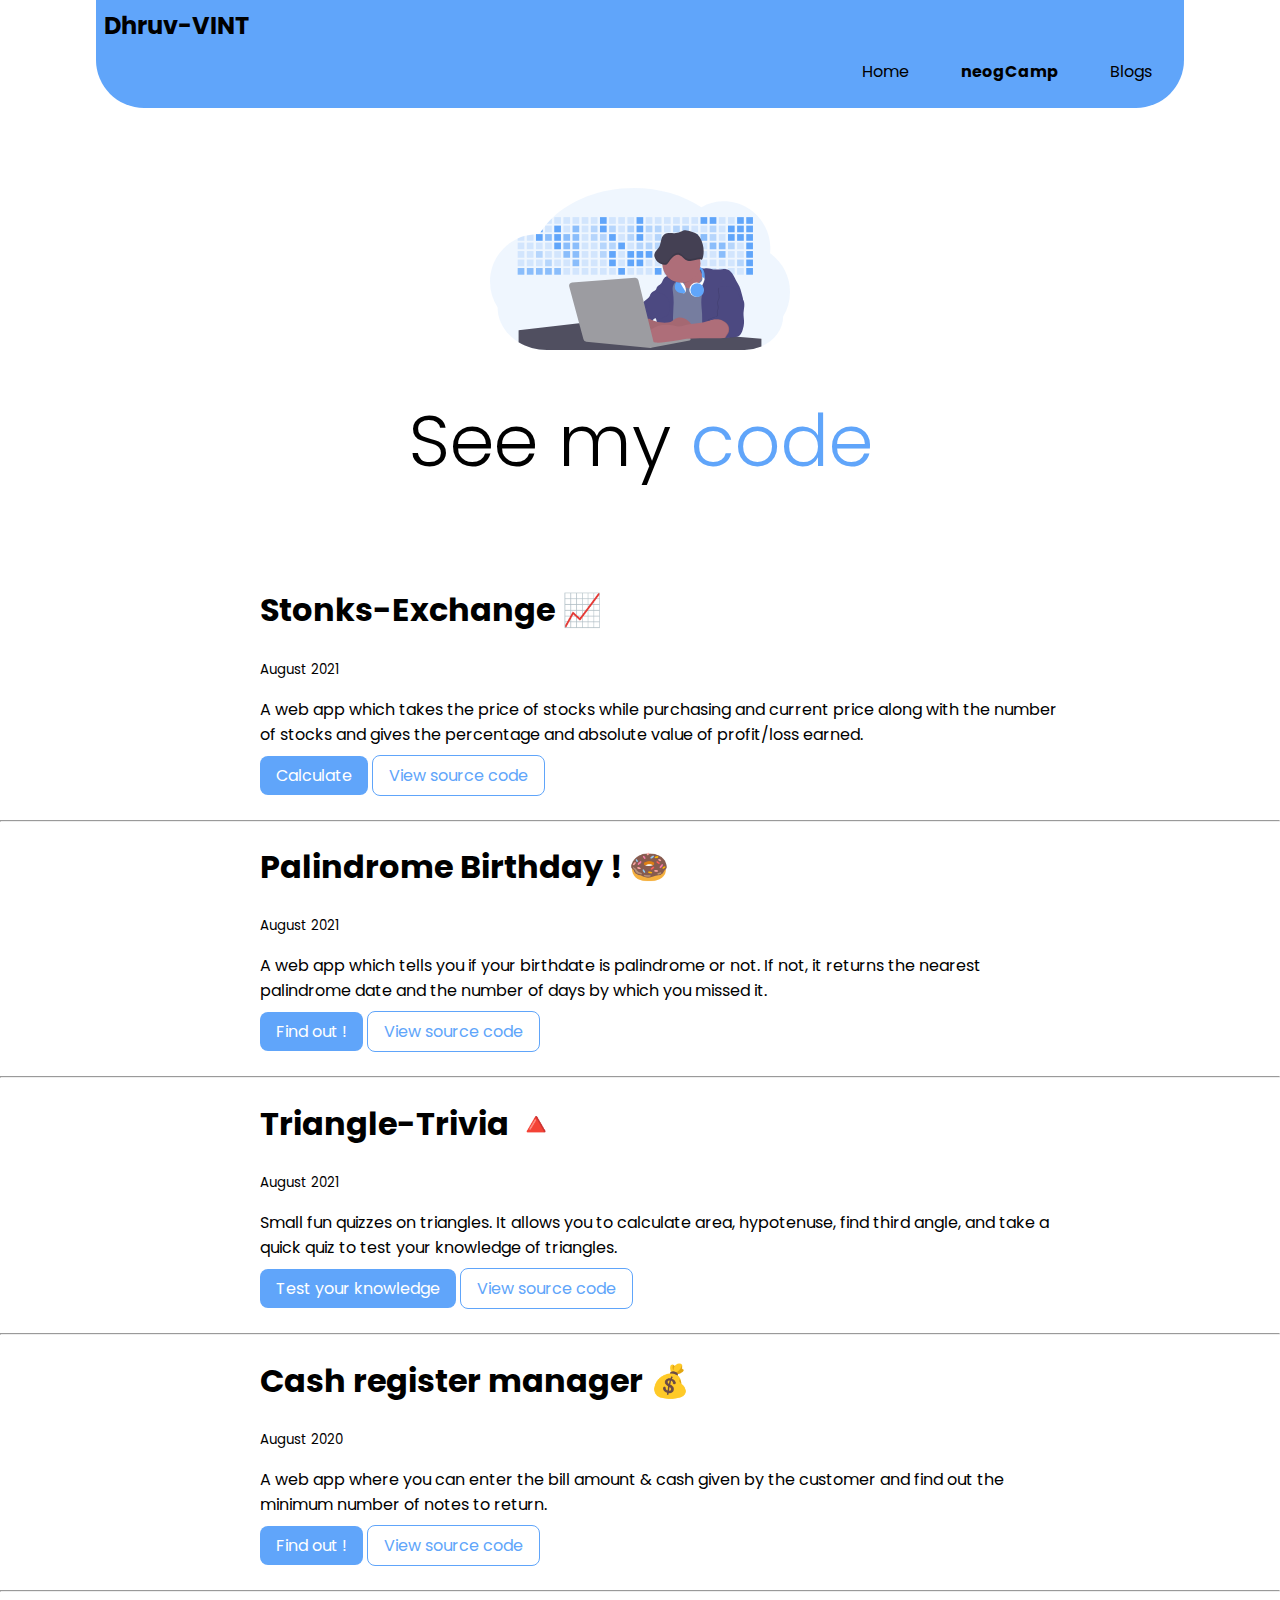
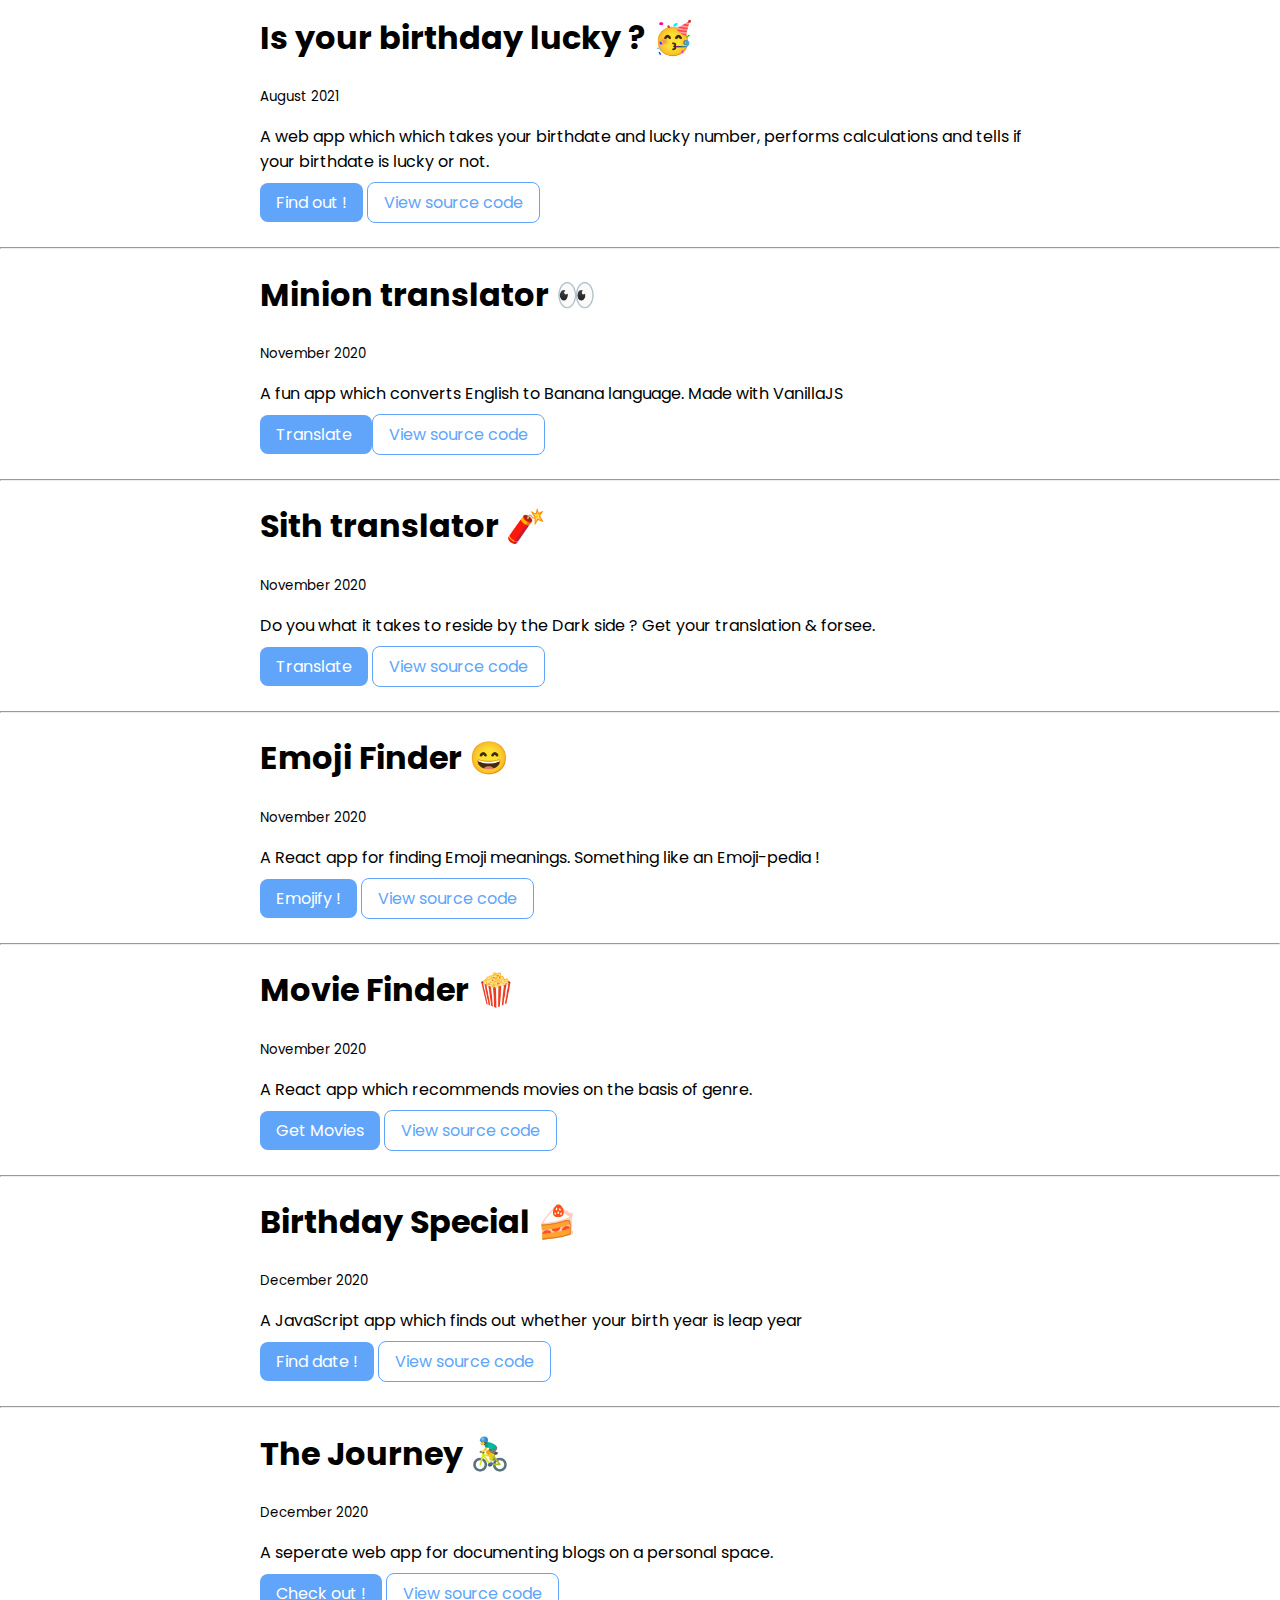
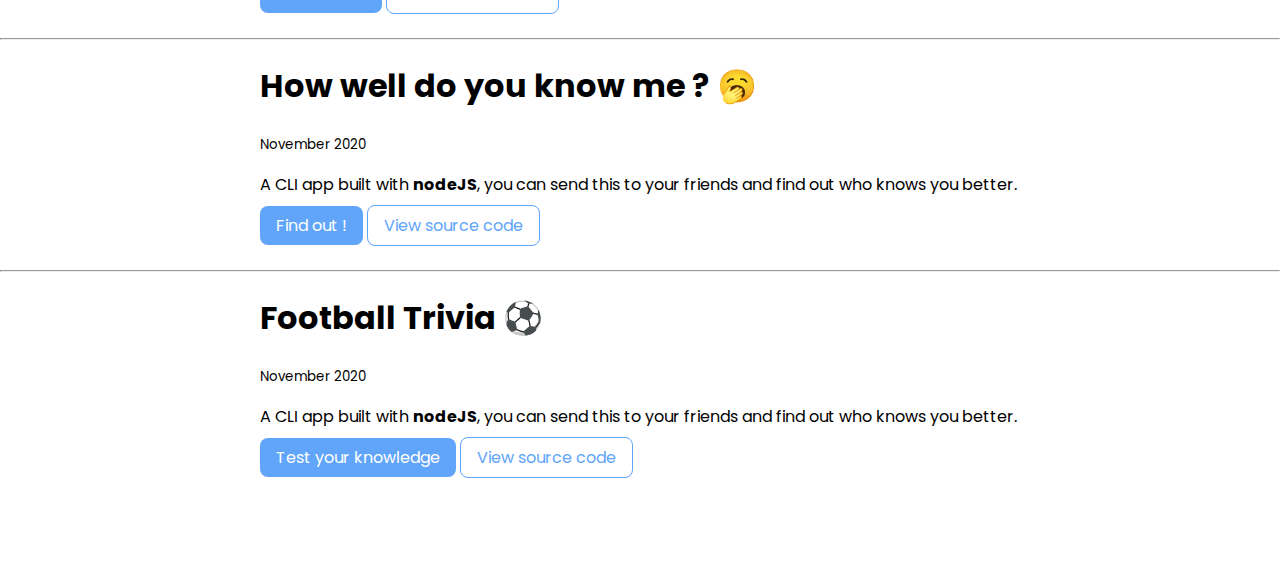
==== commit 6b9cffff: "padding edit" ====
--- a/Projects.html
+++ b/Projects.html
@@ -239,6 +239,10 @@
                 <a class="First-link"href="https://repl.it/@DhruvVINT/Football-Trivia#index.js">Test your knowledge</a>
                 <a class="Second-link"href="https://github.com/Dhruv-VINT/Football-Trivia">View source code</a>
             </div>
+            <br>
+            <br>
+            <br>
+            <br>
             
 
         </li>
--- a/styles.css
+++ b/styles.css
@@ -183,6 +183,7 @@
 .footer .footer-header{
     font-weight: bold;
     font-size: large;
+    
 }
 
 .footer ul{
